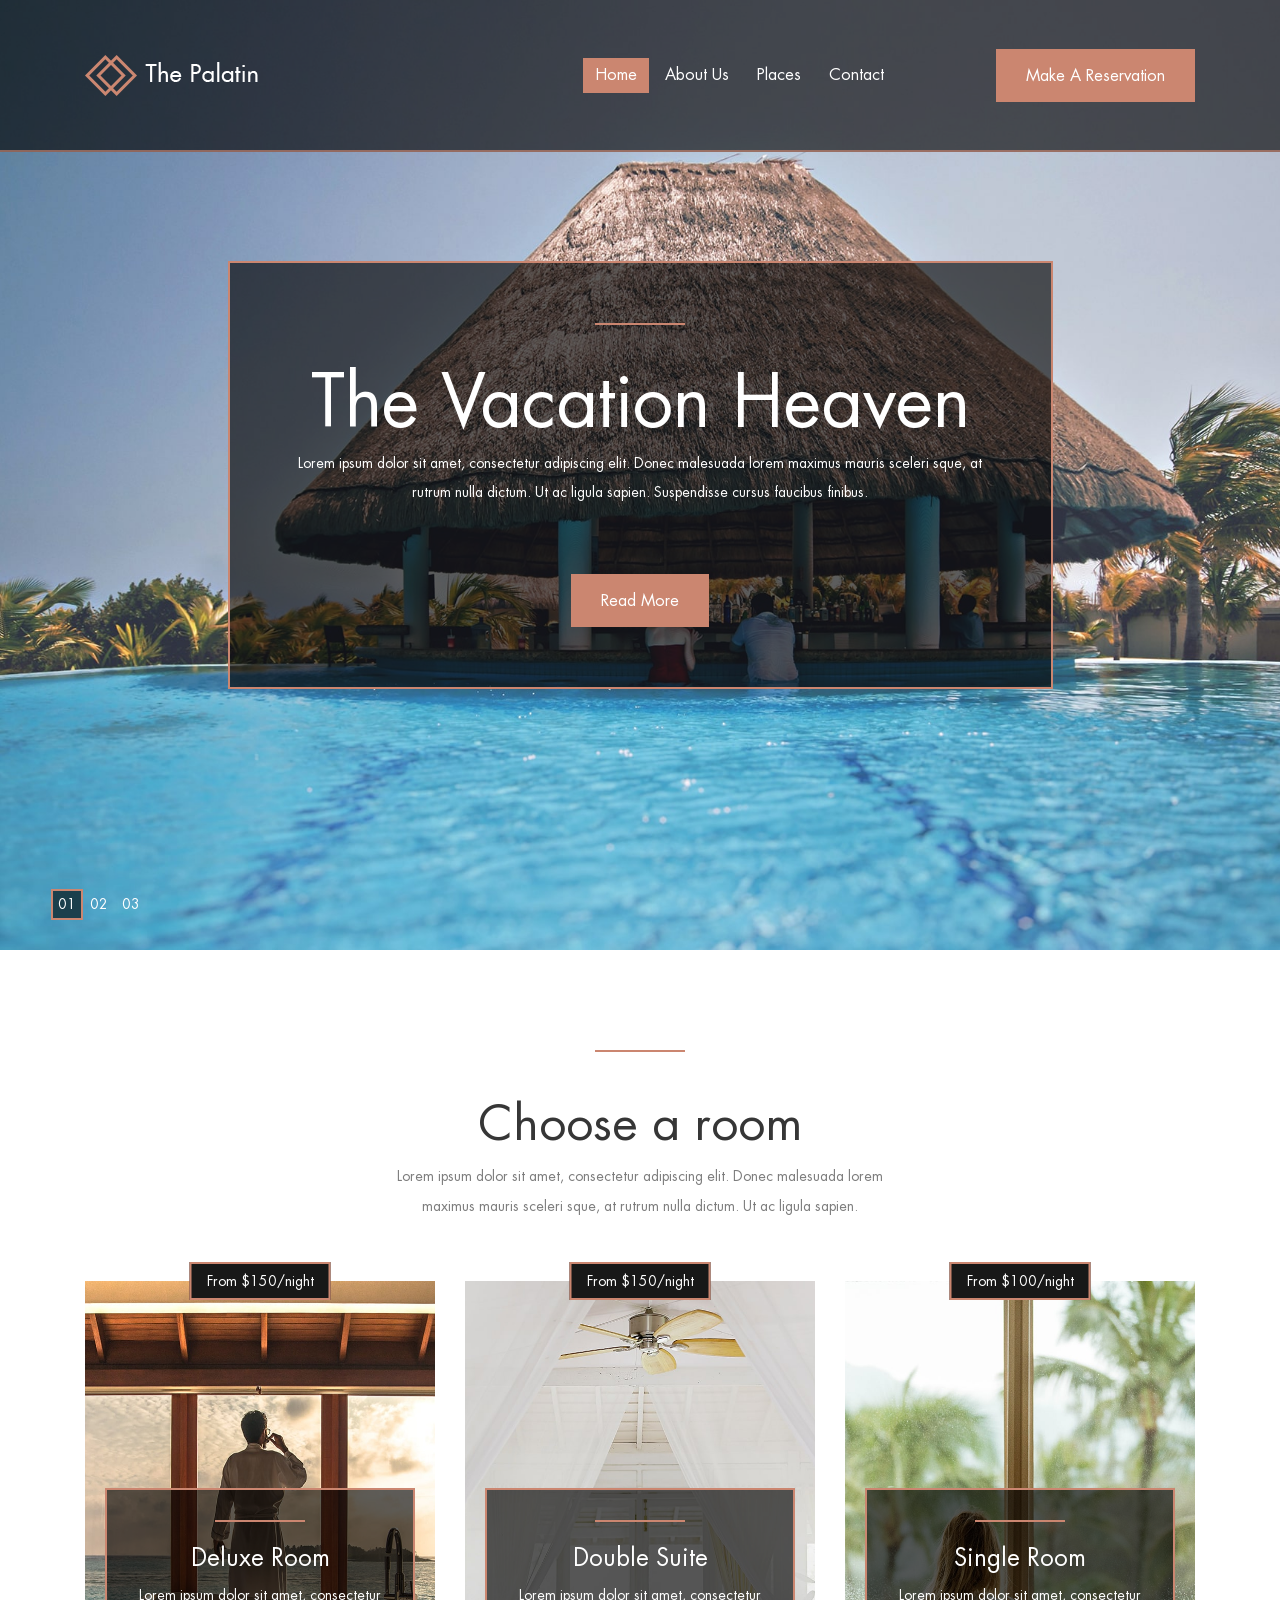
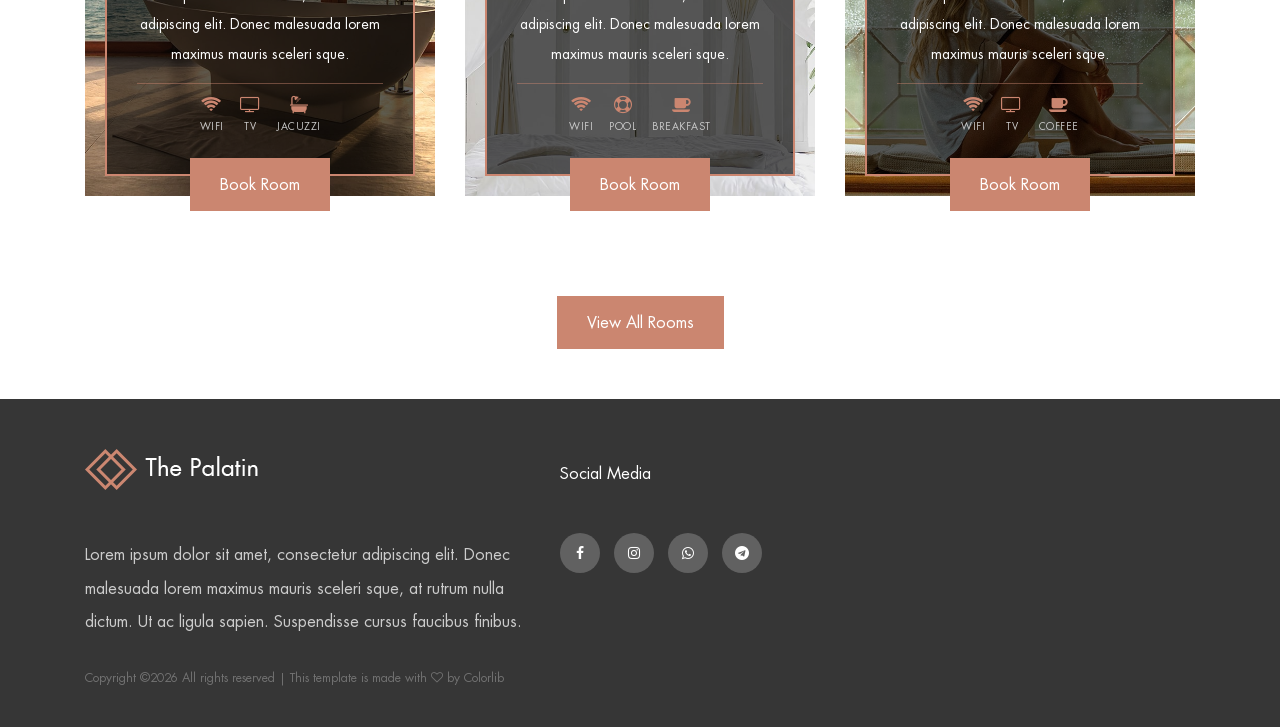
==== index.html @ 8a3b6920 "agrega vista previa de amenidades en las habitaciones" ====
<!DOCTYPE html>
<html lang="en">

<head>
    <meta charset="UTF-8">
    <meta name="description" content="">
    <meta http-equiv="X-UA-Compatible" content="IE=edge">
    <meta name="viewport" content="width=device-width, initial-scale=1, shrink-to-fit=no">
    <!-- The above 4 meta tags *must* come first in the head; any other head content must come *after* these tags -->

    <!-- Title -->
    <title>The Palatin - Hotel &amp; Resort Template</title>

    <!-- Favicon -->
    <link rel="icon" href="img/core-img/favicon.ico">

    <!-- Core Stylesheet -->
    <link rel="stylesheet" href="style.css">

</head>

<body>
    <!-- Preloader -->
    <div class="preloader d-flex align-items-center justify-content-center">
        <div class="cssload-container">
            <div class="cssload-loading"><i></i><i></i><i></i><i></i></div>
        </div>
    </div>

    <!-- ##### Header Area Start ##### -->
    <header class="header-area">
        <!-- Navbar Area -->
        <div class="palatin-main-menu">
            <div class="classy-nav-container breakpoint-off">
                <div class="container">
                    <!-- Menu -->
                    <nav class="classy-navbar justify-content-between" id="palatinNav">

                        <!-- Nav brand -->
                        <a href="index.html" class="nav-brand"><img src="img/core-img/logo.png" alt=""></a>

                        <!-- Navbar Toggler -->
                        <div class="classy-navbar-toggler">
                            <span class="navbarToggler"><span></span><span></span><span></span></span>
                        </div>

                        <!-- Menu -->
                        <div class="classy-menu">

                            <!-- close btn -->
                            <div class="classycloseIcon">
                                <div class="cross-wrap"><span class="top"></span><span class="bottom"></span></div>
                            </div>

                            <!-- Nav Start -->
                            <div class="classynav">
                                <ul>
                                    <li class="active"><a href="index.html">Home</a></li>
                                    <li><a href="about-us.html">About Us</a></li>
                                    <li><a href="rooms.html">Places</a></li>
                                    <li><a href="contact.html">Contact</a></li>
                                </ul>

                                <!-- Button -->
                                <div class="menu-btn">
                                    <a href="#" class="btn palatin-btn">Make a Reservation</a>
                                </div>

                            </div>
                            <!-- Nav End -->
                        </div>
                    </nav>
                </div>
            </div>
        </div>
    </header>
    <!-- ##### Header Area End ##### -->

    <!-- ##### Hero Area Start ##### -->
    <section class="hero-area">
        <div class="hero-slides owl-carousel">

            <!-- Single Hero Slide -->
            <div class="single-hero-slide d-flex align-items-center justify-content-center">
                <!-- Slide Img -->
                <div class="slide-img bg-img" style="background-image: url(img/bg-img/bg-1.jpg);"></div>
                <div class="container">
                    <div class="row justify-content-center">
                        <div class="col-12 col-lg-9">
                            <!-- Slide Content -->
                            <div class="hero-slides-content" data-animation="fadeInUp" data-delay="100ms">
                                <div class="line" data-animation="fadeInUp" data-delay="300ms"></div>
                                <h2 data-animation="fadeInUp" data-delay="500ms">The Vacation Heaven</h2>
                                <p data-animation="fadeInUp" data-delay="700ms">Lorem ipsum dolor sit amet, consectetur adipiscing elit. Donec malesuada lorem maximus mauris sceleri sque, at rutrum nulla dictum. Ut ac ligula sapien. Suspendisse cursus faucibus finibus.</p>
                                <a href="#" class="btn palatin-btn mt-50" data-animation="fadeInUp" data-delay="900ms">Read More</a>
                            </div>
                        </div>
                    </div>
                </div>
            </div>

            <!-- Single Hero Slide -->
            <div class="single-hero-slide d-flex align-items-center justify-content-center">
                <!-- Slide Img -->
                <div class="slide-img bg-img" style="background-image: url(img/bg-img/bg-2.jpg);"></div>
                <div class="container">
                    <div class="row justify-content-center">
                        <div class="col-12 col-lg-9">
                            <!-- Slide Content -->
                            <div class="hero-slides-content" data-animation="fadeInUp" data-delay="100ms">
                                <div class="line" data-animation="fadeInUp" data-delay="300ms"></div>
                                <h2 data-animation="fadeInUp" data-delay="500ms">A place to remember</h2>
                                <p data-animation="fadeInUp" data-delay="700ms">Lorem ipsum dolor sit amet, consectetur adipiscing elit. Donec malesuada lorem maximus mauris sceleri sque, at rutrum nulla dictum. Ut ac ligula sapien. Suspendisse cursus faucibus finibus.</p>
                                <a href="#" class="btn palatin-btn mt-50" data-animation="fadeInUp" data-delay="900ms">Read More</a>
                            </div>
                        </div>
                    </div>
                </div>
            </div>

            <!-- Single Hero Slide -->
            <div class="single-hero-slide d-flex align-items-center justify-content-center">
                <!-- Slide Img -->
                <div class="slide-img bg-img" style="background-image: url(img/bg-img/bg-3.jpg);"></div>
                <div class="container">
                    <div class="row justify-content-center">
                        <div class="col-12 col-lg-9">
                            <!-- Slide Content -->
                            <div class="hero-slides-content" data-animation="fadeInUp" data-delay="100ms">
                                <div class="line" data-animation="fadeInUp" data-delay="300ms"></div>
                                <h2 data-animation="fadeInUp" data-delay="500ms">Enjoy your life</h2>
                                <p data-animation="fadeInUp" data-delay="700ms">Lorem ipsum dolor sit amet, consectetur adipiscing elit. Donec malesuada lorem maximus mauris sceleri sque, at rutrum nulla dictum. Ut ac ligula sapien. Suspendisse cursus faucibus finibus.</p>
                                <a href="#" class="btn palatin-btn mt-50" data-animation="fadeInUp" data-delay="900ms">Read More</a>
                            </div>
                        </div>
                    </div>
                </div>
            </div>

        </div>
    </section>
    <!-- ##### Hero Area End ##### -->

    <!-- ##### Rooms Area Start ##### -->
    <section class="rooms-area section-padding-100-0">
        <div class="container">
            <div class="row justify-content-center">
                <div class="col-12 col-lg-6">
                    <div class="section-heading text-center">
                        <div class="line-"></div>
                        <h2>Choose a room</h2>
                        <p>Lorem ipsum dolor sit amet, consectetur adipiscing elit. Donec malesuada lorem maximus mauris sceleri sque, at rutrum nulla dictum. Ut ac ligula sapien.</p>
                    </div>
                </div>
            </div>

            <div class="row justify-content-center">

                <!-- Single Rooms Area -->
                <div class="col-12 col-md-6 col-lg-4">
                    <div class="single-rooms-area wow fadeInUp" data-wow-delay="100ms">
                        <!-- Thumbnail -->
                        <div class="bg-thumbnail bg-img" style="background-image: url(img/bg-img/1.jpg);"></div>
                        <!-- Price -->
                        <p class="price-from">From $150/night</p>
                        <!-- Rooms Text -->
                        <div class="rooms-text">
                            <div class="line"></div>
                            <h4>Deluxe Room</h4>
                            <p>Lorem ipsum dolor sit amet, consectetur adipiscing elit. Donec malesuada lorem maximus mauris sceleri sque.</p>
                            <!-- Amenities Preview -->
                            <div class="room-amenities">
                                <span><i class="fa fa-wifi"></i>WiFi</span>
                                <span><i class="fa fa-television"></i>TV</span>
                                <span><i class="fa fa-bath"></i>Jacuzzi</span>
                            </div>
                        </div>
                        <!-- Book Room -->
                        <a href="room-details.html" class="book-room-btn btn palatin-btn">Book Room</a>
                    </div>
                </div>

                <!-- Single Rooms Area -->
                <div class="col-12 col-md-6 col-lg-4">
                    <div class="single-rooms-area wow fadeInUp" data-wow-delay="300ms">
                        <!-- Thumbnail -->
                        <div class="bg-thumbnail bg-img" style="background-image: url(img/bg-img/8.jpg);"></div>
                        <!-- Price -->
                        <p class="price-from">From $150/night</p>
                        <!-- Rooms Text -->
                        <div class="rooms-text">
                            <div class="line"></div>
                            <h4>Double Suite</h4>
                            <p>Lorem ipsum dolor sit amet, consectetur adipiscing elit. Donec malesuada lorem maximus mauris sceleri sque.</p>
                            <!-- Amenities Preview -->
                            <div class="room-amenities">
                                <span><i class="fa fa-wifi"></i>WiFi</span>
                                <span><i class="fa fa-life-ring"></i>Pool</span>
                                <span><i class="fa fa-coffee"></i>Breakfast</span>
                            </div>
                        </div>
                        <!-- Book Room -->
                        <a href="room-details.html" class="book-room-btn btn palatin-btn">Book Room</a>
                    </div>
                </div>

                <!-- Single Rooms Area -->
                <div class="col-12 col-md-6 col-lg-4">
                    <div class="single-rooms-area wow fadeInUp" data-wow-delay="500ms">
                        <!-- Thumbnail -->
                        <div class="bg-thumbnail bg-img" style="background-image: url(img/bg-img/9.jpg);"></div>
                        <!-- Price -->
                        <p class="price-from">From $100/night</p>
                        <!-- Rooms Text -->
                        <div class="rooms-text">
                            <div class="line"></div>
                            <h4>Single Room</h4>
                            <p>Lorem ipsum dolor sit amet, consectetur adipiscing elit. Donec malesuada lorem maximus mauris sceleri sque.</p>
                            <!-- Amenities Preview -->
                            <div class="room-amenities">
                                <span><i class="fa fa-wifi"></i>WiFi</span>
                                <span><i class="fa fa-television"></i>TV</span>
                                <span><i class="fa fa-coffee"></i>Coffee</span>
                            </div>
                        </div>
                        <!-- Book Room -->
                        <a href="room-details.html" class="book-room-btn btn palatin-btn">Book Room</a>
                    </div>
                </div>

                <div class="col-12 text-center mb-50 wow fadeInUp" data-wow-delay="700ms">
                    <a href="rooms.html" class="btn palatin-btn">View All Rooms</a>
                </div>

            </div>
        </div>
    </section>
    <!-- ##### Rooms Area End ##### -->

    <!-- ##### Footer Area Start ##### -->
    <footer class="footer-area">
        <div class="container">
            <div class="row">

                <!-- Footer Widget Area -->
                <div class="col-12 col-lg-5">
                    <div class="footer-widget-area mt-50">
                        <a href="#" class="d-block mb-5"><img src="img/core-img/logo.png" alt=""></a>
                        <p>Lorem ipsum dolor sit amet, consectetur adipiscing elit. Donec malesuada lorem maximus mauris sceleri sque, at rutrum nulla dictum. Ut ac ligula sapien. Suspendisse cursus faucibus finibus. </p>
                    </div>
                </div>

                <!-- Footer Widget Area -->
                <div class="col-12 col-md-6 col-lg-4">
                    <div class="footer-widget-area mt-50">
                        <h6 class="widget-title mb-5">Social Media</h6>
                        <div class="footer-social-info">
                            <a href="#"><span class="fa fa-facebook"></span></a>
                            <a href="#"><span class="fa fa-instagram"></span></a>
                            <a href="#"><span class="fa fa-whatsapp"></span></a>
                            <a href="#"><span class="fa fa-telegram"></span></a>
                        </div>
                    </div>
                </div>

                <!-- Copywrite Text -->
                <div class="col-12">
                    <div class="copywrite-text mt-30">
                        <p><a href="#"><!-- Link back to Colorlib can't be removed. Template is licensed under CC BY 3.0. -->
Copyright &copy;<script>document.write(new Date().getFullYear());</script> All rights reserved | This template is made with <i class="fa fa-heart-o" aria-hidden="true"></i> by <a href="https://colorlib.com" target="_blank">Colorlib</a>
<!-- Link back to Colorlib can't be removed. Template is licensed under CC BY 3.0. --></p>
                    </div>
                </div>
            </div>
        </div>
    </footer>
    <!-- ##### Footer Area End ##### -->

    <!-- ##### All Javascript Script ##### -->
    <!-- jQuery-2.2.4 js -->
    <script src="js/jquery/jquery-2.2.4.min.js"></script>
    <!-- Popper js -->
    <script src="js/bootstrap/popper.min.js"></script>
    <!-- Bootstrap js -->
    <script src="js/bootstrap/bootstrap.min.js"></script>
    <!-- All Plugins js -->
    <script src="js/plugins/plugins.js"></script>
    <!-- Active js -->
    <script src="js/active.js"></script>
</body>

</html>
---- style.css ----
/* [Master Stylesheet - v1.0] */
/* =========== Index of CSS ===========
:: 1.0 Import Fonts
:: 2.0 Import All CSS
:: 3.0 Base CSS
    :: 3.1.0 Spacing
    :: 3.2.0 Height
    :: 3.3.0 Section Padding
    :: 3.4.0 Section Heading
    :: 3.5.0 Preloader CSS
    :: 3.6.0 Miscellaneous
    :: 3.7.0 ScrollUp
    :: 3.8.0 Palatin Button
:: 4.0 Header Area CSS
:: 5.0 Hero Area CSS
:: 6.0 Book Now Area CSS
:: 7.0 About Us Area CSS
:: 8.0 Pool Area CSS
:: 9.0 Rooms Area CSS
:: 10.0 Services Area CSS
:: 11.0 Our Hotel Area CSS
:: 12.0 Testimonial Area CSS
:: 13.0 Footer Area CSS
:: 14.0 Breadcumb Area CSS
:: 15.0 Blog Area CSS
:: 16.0 Contact Area CSS
:: 17.0 Skills Area CSS
:: 18.0 Elements Area CSS
    :: 18.1.0 Single Cool Facts CSS
    :: 18.2.0 Accordians Area CSS
    :: 18.3.0 Tabs Area CSS
*/
/* :: 1.0 Import Fonts */
@import "css/bootstrap.min.css";
@import "css/classy-nav.css";
@import "css/owl.carousel.min.css";
@import "css/animate.css";
@import "css/magnific-popup.css";
@import "css/font-awesome.min.css";
@import "css/nice-select.css";
@import "css/travel-icon.css";
@font-face {
  font-family: "FuturaLT-Book";
  src: url("fonts/FuturaLT-Book.eot?#iefix") format("embedded-opentype"), url("fonts/FuturaLT-Book.woff") format("woff"), url("fonts/FuturaLT-Book.ttf") format("truetype"), url("fonts/FuturaLT-Book.svg#FuturaLT-Book") format("svg");
  font-weight: normal;
  font-style: normal;
}
/* :: 2.0 Import All CSS */
/* :: 3.0 Base CSS */
* {
  margin: 0;
  padding: 0;
}

body {
  font-family: "FuturaLT-Book";
  font-size: 14px;
}

h1,
h2,
h3,
h4,
h5,
h6 {
  color: #363636;
  line-height: 1.3;
  font-weight: 400;
}

p {
  color: #7d7d7d;
  font-size: 14px;
  line-height: 2.1;
  font-weight: 400;
}

a,
a:hover,
a:focus {
  -webkit-transition-duration: 500ms;
  transition-duration: 500ms;
  text-decoration: none;
  outline: 0 solid transparent;
  color: #141414;
  font-weight: 400;
  font-size: 14px;
}

ul,
ol {
  margin: 0;
}
ul li,
ol li {
  list-style: none;
}

img {
  height: auto;
  max-width: 100%;
}

/* :: 3.1.0 Spacing */
.mt-15 {
  margin-top: 15px !important;
}

.mt-30 {
  margin-top: 30px !important;
}

.mt-50 {
  margin-top: 50px !important;
}

.mt-70 {
  margin-top: 70px !important;
}

.mt-100 {
  margin-top: 100px !important;
}

.mb-15 {
  margin-bottom: 15px !important;
}

.mb-30 {
  margin-bottom: 30px !important;
}

.mb-50 {
  margin-bottom: 50px !important;
}

.mb-70 {
  margin-bottom: 70px !important;
}

.mb-100 {
  margin-bottom: 100px !important;
}

.ml-15 {
  margin-left: 15px !important;
}

.ml-30 {
  margin-left: 30px !important;
}

.ml-50 {
  margin-left: 50px !important;
}

.mr-15 {
  margin-right: 15px !important;
}

.mr-30 {
  margin-right: 30px !important;
}

.mr-50 {
  margin-right: 50px !important;
}

/* :: 3.2.0 Height */
.height-400 {
  height: 400px !important;
}

.height-500 {
  height: 500px !important;
}

.height-600 {
  height: 600px !important;
}

.height-700 {
  height: 700px !important;
}

.height-800 {
  height: 800px !important;
}

/* :: 3.3.0 Section Padding */
.section-padding-100 {
  padding-top: 100px;
  padding-bottom: 100px;
}

.section-padding-100-0 {
  padding-top: 100px;
  padding-bottom: 0;
}

.section-padding-0-100 {
  padding-top: 0;
  padding-bottom: 100px;
}

.section-padding-100-70 {
  padding-top: 100px;
  padding-bottom: 70px;
}

/* :: 3.4.0 Section Heading */
.section-heading {
  position: relative;
  z-index: 1;
  margin-bottom: 60px;
}
.section-heading .line- {
  width: 90px;
  height: 2px;
  background-color: #cb8670;
  display: block;
  margin-bottom: 40px;
}
.section-heading h2 {
  font-size: 48px;
  color: #363636;
}
@media only screen and (min-width:992px) and (max-width:1199px) {
  .section-heading h2 {
    font-size: 40px;
  }
}
@media only screen and (min-width:768px) and (max-width:991px) {
  .section-heading h2 {
    font-size: 36px;
  }
}
@media only screen and (max-width:767px) {
  .section-heading h2 {
    font-size: 24px;
  }
}
.section-heading p {
  margin-bottom: 0;
}
.section-heading.text-center .line- {
  margin: 0 auto 40px;
}
.section-heading.white h2,
.section-heading.white p {
  color: #ffffff;
}

/* :: 3.5.0 Preloader CSS */
.preloader {
  background-color: #ffffff;
  width: 100%;
  height: 100%;
  position: fixed;
  top: 0;
  left: 0;
  right: 0;
  z-index: 9999;
}
.preloader .cssload-container {
  display: block;
  width: 97px;
}
.preloader .cssload-loading i {
  width: 19px;
  height: 19px;
  display: inline-block;
  border-radius: 50%;
  background: #cb8670;
}
.preloader .cssload-loading i:first-child {
  opacity: 0;
  animation: cssload-loading-ani2 0.58s linear infinite;
  -o-animation: cssload-loading-ani2 0.58s linear infinite;
  -ms-animation: cssload-loading-ani2 0.58s linear infinite;
  -webkit-animation: cssload-loading-ani2 0.58s linear infinite;
  -moz-animation: cssload-loading-ani2 0.58s linear infinite;
  transform: translate(-19px);
  -o-transform: translate(-19px);
  -ms-transform: translate(-19px);
  -webkit-transform: translate(-19px);
  -moz-transform: translate(-19px);
}
.preloader .cssload-loading i:nth-child(2),
.preloader .cssload-loading i:nth-child(3) {
  animation: cssload-loading-ani3 0.58s linear infinite;
  -o-animation: cssload-loading-ani3 0.58s linear infinite;
  -ms-animation: cssload-loading-ani3 0.58s linear infinite;
  -webkit-animation: cssload-loading-ani3 0.58s linear infinite;
  -moz-animation: cssload-loading-ani3 0.58s linear infinite;
}
.preloader .cssload-loading i:last-child {
  animation: cssload-loading-ani1 0.58s linear infinite;
  -o-animation: cssload-loading-ani1 0.58s linear infinite;
  -ms-animation: cssload-loading-ani1 0.58s linear infinite;
  -webkit-animation: cssload-loading-ani1 0.58s linear infinite;
  -moz-animation: cssload-loading-ani1 0.58s linear infinite;
}
@keyframes cssload-loading-ani1 {
  100% {
    transform: translate(39px);
    opacity: 0;
  }
}
@-o-keyframes cssload-loading-ani1 {
  100% {
    -o-transform: translate(39px);
    opacity: 0;
  }
}
@-ms-keyframes cssload-loading-ani1 {
  100% {
    -ms-transform: translate(39px);
    opacity: 0;
  }
}
@-webkit-keyframes cssload-loading-ani1 {
  100% {
    -webkit-transform: translate(39px);
    opacity: 0;
  }
}
@-moz-keyframes cssload-loading-ani1 {
  100% {
    -moz-transform: translate(39px);
    opacity: 0;
  }
}
@keyframes cssload-loading-ani2 {
  100% {
    transform: translate(19px);
    opacity: 1;
  }
}
@-o-keyframes cssload-loading-ani2 {
  100% {
    -o-transform: translate(19px);
    opacity: 1;
  }
}
@-ms-keyframes cssload-loading-ani2 {
  100% {
    -ms-transform: translate(19px);
    opacity: 1;
  }
}
@-webkit-keyframes cssload-loading-ani2 {
  100% {
    -webkit-transform: translate(19px);
    opacity: 1;
  }
}
@-moz-keyframes cssload-loading-ani2 {
  100% {
    -moz-transform: translate(19px);
    opacity: 1;
  }
}
@keyframes cssload-loading-ani3 {
  100% {
    transform: translate(19px);
  }
}
@-o-keyframes cssload-loading-ani3 {
  100% {
    -o-transform: translate(19px);
  }
}
@-ms-keyframes cssload-loading-ani3 {
  100% {
    -ms-transform: translate(19px);
  }
}
@-webkit-keyframes cssload-loading-ani3 {
  100% {
    -webkit-transform: translate(19px);
  }
}
@-moz-keyframes cssload-loading-ani3 {
  100% {
    -moz-transform: translate(19px);
  }
}

/* :: 3.6.0 Miscellaneous */
.bg-img {
  background-position: center center;
  background-size: cover;
  background-repeat: no-repeat;
}

.bg-white {
  background-color: #ffffff !important;
}

.bg-dark {
  background-color: #000000 !important;
}

.bg-transparent {
  background-color: transparent !important;
}

.font-bold {
  font-weight: 700;
}

.font-light {
  font-weight: 300;
}

.bg-overlay {
  position: relative;
  z-index: 2;
  background-position: center center;
  background-size: cover;
}
.bg-overlay::after {
  background-color: rgba(0, 0, 0, 0.63);
  position: absolute;
  z-index: -1;
  top: 0;
  left: 0;
  width: 100%;
  height: 100%;
  content: "";
}

.bg-fixed {
  background-attachment: fixed !important;
}

/* :: 3.7.0 ScrollUp */
#scrollUp {
  background-color: #cb8670;
  border-radius: 0;
  bottom: 50px;
  box-shadow: 0 2px 6px 0 rgba(0, 0, 0, 0.3);
  color: #ffffff;
  font-size: 24px;
  height: 40px;
  line-height: 40px;
  right: 50px;
  text-align: center;
  width: 40px;
  -webkit-transition-duration: 500ms;
  transition-duration: 500ms;
}
#scrollUp:hover, #scrollUp:focus {
  background-color: #363636;
}

/* :: 3.8.0 Palatin Button */
.palatin-btn {
  background-color: #cb8670;
  -webkit-transition-duration: 500ms;
  transition-duration: 500ms;
  position: relative;
  z-index: 1;
  display: inline-block;
  min-width: 123px;
  height: 53px;
  color: #ffffff;
  border: none;
  border-radius: 0;
  padding: 0 30px;
  font-size: 16px;
  line-height: 53px;
  text-transform: capitalize;
}
.palatin-btn:hover, .palatin-btn:focus {
  font-size: 16px;
  background-color: #363636;
  color: #ffffff;
}
.palatin-btn.btn-2 {
  background-color: #363636;
  color: #ffffff;
}
.palatin-btn.btn-2:hover, .palatin-btn.btn-2:focus {
  font-size: 16px;
  background-color: #cb8670;
  color: #ffffff;
}
.palatin-btn.btn-3 {
  background-color: #ffffff;
  color: #cb8670;
  border: 2px solid #cb8670;
  height: 49px;
  line-height: 48px;
}
.palatin-btn.btn-3:hover, .palatin-btn.btn-3:focus {
  font-size: 16px;
  background-color: #cb8670;
  color: #ffffff;
}

/* :: 4.0 Header Area CSS */
.header-area {
  position: absolute;
  z-index: 100;
  width: 100%;
  top: 0;
  left: 0;
  z-index: 1000;
}
.header-area .palatin-main-menu {
  position: relative;
  width: 100%;
  background-color: rgba(0, 0, 0, 0.63);
  border-bottom: 2px solid rgba(203, 134, 112, 0.63);
}
.header-area .palatin-main-menu .classy-nav-container {
  background-color: transparent;
}
.header-area .palatin-main-menu .classy-navbar {
  -webkit-transition-duration: 300ms;
  transition-duration: 300ms;
  background-color: transparent;
  height: 150px;
  padding: 0;
}
@media only screen and (max-width:767px) {
  .header-area .palatin-main-menu .classy-navbar {
    height: 70px;
  }
}
@media only screen and (min-width:992px) and (max-width:1199px) {
  .header-area .palatin-main-menu .classy-navbar .nav-brand {
    max-width: 140px;
  }
}
@media only screen and (max-width:767px) {
  .header-area .palatin-main-menu .classy-navbar .nav-brand {
    max-width: 140px;
  }
}
.header-area .palatin-main-menu .classy-navbar .classynav ul li a {
  text-transform: capitalize;
  color: #ffffff;
  font-size: 16px;
  background-color: transparent;
}
.header-area .palatin-main-menu .classy-navbar .classynav ul li a:hover, .header-area .palatin-main-menu .classy-navbar .classynav ul li a:focus {
  color: #ffffff;
  background-color: #cb8670;
}
@media only screen and (min-width:992px) and (max-width:1199px) {
  .header-area .palatin-main-menu .classy-navbar .classynav ul li a {
    font-size: 14px;
  }
}
@media only screen and (min-width:768px) and (max-width:991px) {
  .header-area .palatin-main-menu .classy-navbar .classynav ul li a {
    background-color: #cb8670;
  }
}
@media only screen and (max-width:767px) {
  .header-area .palatin-main-menu .classy-navbar .classynav ul li a {
    background-color: #cb8670;
  }
}
.header-area .palatin-main-menu .classy-navbar .classynav ul li.active a {
  color: #ffffff;
  background-color: #cb8670;
}
.header-area .palatin-main-menu .classy-navbar .classynav ul li.megamenu-item > a::after,
.header-area .palatin-main-menu .classy-navbar .classynav ul li.has-down > a::after {
  color: #ffffff;
}
.header-area .palatin-main-menu .classy-navbar .classynav ul li ul li a {
  color: #363636;
}
@media only screen and (min-width:992px) and (max-width:1199px) {
  .header-area .palatin-main-menu .classy-navbar .classynav ul li ul li a {
    padding: 0 20px;
  }
}
@media only screen and (min-width:768px) and (max-width:991px) {
  .header-area .palatin-main-menu .classy-navbar .classynav ul li ul li a {
    color: #ffffff;
  }
}
@media only screen and (max-width:767px) {
  .header-area .palatin-main-menu .classy-navbar .classynav ul li ul li a {
    color: #ffffff;
  }
}
.header-area .palatin-main-menu .classy-navbar .menu-btn {
  margin-left: 100px;
}
@media only screen and (min-width:992px) and (max-width:1199px) {
  .header-area .palatin-main-menu .classy-navbar .menu-btn {
    margin-left: 30px;
  }
}
@media only screen and (min-width:768px) and (max-width:991px) {
  .header-area .palatin-main-menu .classy-navbar .menu-btn {
    margin-left: 30px;
    border: 2px solid #ffffff;
    margin-top: 30px;
    display: inline-block;
  }
}
@media only screen and (max-width:767px) {
  .header-area .palatin-main-menu .classy-navbar .menu-btn {
    margin-left: 30px;
    border: 2px solid #ffffff;
    margin-top: 30px;
    display: inline-block;
  }
}
.header-area .palatin-main-menu .classy-navbar .menu-btn a {
  color: #ffffff;
  font-size: 16px;
}
.header-area .is-sticky .palatin-main-menu {
  position: fixed;
  width: 100%;
  top: 0;
  left: 0;
  z-index: 9999;
  background-color: #000;
  box-shadow: 0 5px 50px 15px rgba(0, 0, 0, 0.2);
}
.header-area .is-sticky .palatin-main-menu .classy-navbar {
  height: 90px;
}
@media only screen and (max-width:767px) {
  .header-area .is-sticky .palatin-main-menu .classy-navbar {
    height: 70px;
  }
}

@media only screen and (min-width:768px) and (max-width:991px) {
  .breakpoint-on .classy-navbar .classy-menu {
    background-color: #cb8670;
  }
}
@media only screen and (max-width:767px) {
  .breakpoint-on .classy-navbar .classy-menu {
    background-color: #cb8670;
  }
}

@media only screen and (min-width:768px) and (max-width:991px) {
  .classynav ul li .megamenu .single-mega.cn-col-4 {
    padding: 0;
  }
}
@media only screen and (max-width:767px) {
  .classynav ul li .megamenu .single-mega.cn-col-4 {
    padding: 0;
  }
}

.classycloseIcon .cross-wrap span {
  background: #ffffff;
}

/* :: 5.0 Hero Area CSS */
.hero-slides {
  position: relative;
  z-index: 1;
}
.hero-slides .owl-dots {
  display: -webkit-box;
  display: -ms-flexbox;
  display: flex;
  position: absolute;
  bottom: 30px;
  left: 4%;
}
@media only screen and (min-width:992px) and (max-width:1199px) {
  .hero-slides .owl-dots {
    left: 1%;
  }
}
@media only screen and (min-width:768px) and (max-width:991px) {
  .hero-slides .owl-dots {
    left: 5px;
    -webkit-box-orient: horizontal;
    -webkit-box-direction: reverse;
    -ms-flex-direction: column;
    flex-direction: column;
  }
}
@media only screen and (max-width:767px) {
  .hero-slides .owl-dots {
    bottom: 100px;
  }
}
.hero-slides .owl-dots .owl-dot {
  -webkit-transition-duration: 300ms;
  transition-duration: 300ms;
  border: 2px solid transparent;
  background-color: transparent;
  display: block;
  padding: 3px 5px;
  color: #ffffff;
  font-size: 14px;
}
.hero-slides .owl-dots .owl-dot.active, .hero-slides .owl-dots .owl-dot:hover, .hero-slides .owl-dots .owl-dot:focus {
  color: #ffffff;
  background-color: #1b3f4c;
  border: 2px solid #cb8670;
  box-shadow: none;
}

.single-hero-slide {
  width: 100%;
  height: 950px;
  position: relative;
  z-index: 1;
  overflow: hidden;
}
@media only screen and (min-width:992px) and (max-width:1199px) {
  .single-hero-slide {
    height: 800px;
  }
}
@media only screen and (min-width:768px) and (max-width:991px) {
  .single-hero-slide {
    height: 750px;
  }
}
@media only screen and (max-width:767px) {
  .single-hero-slide {
    height: 750px;
  }
}
.single-hero-slide .slide-img {
  position: absolute;
  width: 100%;
  height: 100%;
  z-index: -10;
  left: 0;
  right: 0;
  top: 0;
  bottom: 0;
}
.single-hero-slide .hero-slides-content {
  display: inline-block;
  padding: 60px 50px;
  background-color: rgba(0, 0, 0, 0.63);
  border: 2px solid #cb8670;
  text-align: center;
}
@media only screen and (min-width:992px) and (max-width:1199px) {
  .single-hero-slide .hero-slides-content {
    padding: 40px 20px;
  }
}
@media only screen and (min-width:768px) and (max-width:991px) {
  .single-hero-slide .hero-slides-content {
    padding: 30px 20px;
  }
}
@media only screen and (max-width:767px) {
  .single-hero-slide .hero-slides-content {
    padding: 20px;
  }
}
.single-hero-slide .hero-slides-content .line {
  width: 90px;
  height: 2px;
  background-color: #cb8670;
  margin: 0 auto 30px;
}
.single-hero-slide .hero-slides-content h2 {
  position: relative;
  z-index: 1;
  font-size: 72px;
  color: #ffffff;
  margin-bottom: 0;
  display: inline-block;
}
@media only screen and (min-width:992px) and (max-width:1199px) {
  .single-hero-slide .hero-slides-content h2 {
    font-size: 48px;
  }
}
@media only screen and (min-width:768px) and (max-width:991px) {
  .single-hero-slide .hero-slides-content h2 {
    font-size: 36px;
  }
}
@media only screen and (max-width:767px) {
  .single-hero-slide .hero-slides-content h2 {
    font-size: 30px;
  }
}
.single-hero-slide .hero-slides-content p {
  font-size: 14px;
  color: #ffffff;
}

.hero-slides .owl-item.active .single-hero-slide .slide-img {
  -webkit-animation: slide 20s linear infinite;
  animation: slide 20s linear infinite;
}

@-webkit-keyframes slide {
  0% {
    -webkit-transform: scale(1);
    transform: scale(1);
  }
  50% {
    -webkit-transform: scale(1.2);
    transform: scale(1.2);
  }
  100% {
    -webkit-transform: scale(1);
    transform: scale(1);
  }
}
@keyframes slide {
  0% {
    -webkit-transform: scale(1);
    transform: scale(1);
  }
  50% {
    -webkit-transform: scale(1.2);
    transform: scale(1.2);
  }
  100% {
    -webkit-transform: scale(1);
    transform: scale(1);
  }
}
/* :: 6.0 Book Now Area CSS */
.book-now-area {
  position: relative;
  z-index: 100;
  margin-bottom: 15px;
}

.book-now-form {
  position: relative;
  z-index: 1;
  top: -87px;
}
.book-now-form form {
  display: -webkit-box;
  display: -ms-flexbox;
  display: flex;
  -webkit-box-align: center;
  -ms-flex-align: center;
  -ms-grid-row-align: center;
  align-items: center;
  -ms-flex-wrap: wrap;
  flex-wrap: wrap;
  width: 100%;
}
.book-now-form form .form-group,
.book-now-form form button {
  display: -webkit-box;
  display: -ms-flexbox;
  display: flex;
  -webkit-box-align: center;
  -ms-flex-align: center;
  -ms-grid-row-align: center;
  align-items: center;
  -webkit-box-pack: center;
  -ms-flex-pack: center;
  justify-content: center;
  -webkit-box-orient: horizontal;
  -webkit-box-direction: reverse;
  -ms-flex-direction: column;
  flex-direction: column;
  -webkit-box-flex: 0;
  -ms-flex: 0 0 20%;
  flex: 0 0 20%;
  max-width: 20%;
  width: 20%;
  height: 174px;
  background-color: #363636;
  border-left: 2px solid #cb8670;
  border-top: 2px solid #cb8670;
  border-bottom: 2px solid #cb8670;
  margin-bottom: 0;
  padding: 0 30px;
}
@media only screen and (min-width:768px) and (max-width:991px) {
  .book-now-form form .form-group,
.book-now-form form button {
    padding: 0 20px;
  }
}
@media only screen and (max-width:767px) {
  .book-now-form form .form-group,
.book-now-form form button {
    -webkit-box-flex: 0;
    -ms-flex: 0 0 100%;
    flex: 0 0 100%;
    max-width: 100%;
    width: 100%;
    height: 100px;
    border-bottom: 0 solid transparent;
    border-right: 2px solid #cb8670;
  }
}
.book-now-form form .form-group label {
  color: #cb8670;
  display: block;
  font-size: 14px;
  width: 100%;
}
.book-now-form form button {
  border-right: 2px solid #cb8670;
  font-size: 16px;
  background-color: #cb8670;
  text-transform: uppercase;
  color: #ffffff;
  cursor: pointer;
  -webkit-transition-duration: 300ms;
  transition-duration: 300ms;
  padding: 0;
}
.book-now-form form button:hover, .book-now-form form button:focus {
  outline: none;
  background-color: #363636;
}
.book-now-form form .form-control:focus {
  box-shadow: none;
}
.book-now-form .nice-select {
  background-color: transparent;
  border-radius: 0;
  border: none;
  font-size: 14px;
  height: auto;
  line-height: 1;
  padding-left: 0;
  padding-right: 30px;
  padding-top: 0;
  padding-bottom: 0;
  width: 100%;
  color: #ffffff;
}
.book-now-form .nice-select::after {
  border-bottom: 1px solid #ffffff;
  border-right: 1px solid #ffffff;
  height: 10px;
  margin-top: -4px;
  width: 10px;
}
.book-now-form .nice-select .list {
  background-color: #ffffff;
  border-radius: 0;
  margin-top: 2px;
  box-shadow: 0 2px 15px 0 rgba(0, 0, 0, 0.15);
  width: 100%;
}
.book-now-form .nice-select .current {
  font-size: 24px;
  line-height: 1;
}
@media only screen and (min-width:992px) and (max-width:1199px) {
  .book-now-form .nice-select .current {
    font-size: 18px;
  }
}
@media only screen and (min-width:768px) and (max-width:991px) {
  .book-now-form .nice-select .current {
    font-size: 14px;
  }
}
@media only screen and (max-width:767px) {
  .book-now-form .nice-select .current {
    font-size: 18px;
  }
}
.book-now-form .nice-select .option {
  font-size: 20px;
  color: #363636;
  width: 100%;
}
@media only screen and (min-width:992px) and (max-width:1199px) {
  .book-now-form .nice-select .option {
    font-size: 16px;
  }
}
@media only screen and (min-width:768px) and (max-width:991px) {
  .book-now-form .nice-select .option {
    font-size: 13px;
  }
}
@media only screen and (max-width:767px) {
  .book-now-form .nice-select .option {
    font-size: 16px;
  }
}

/* :: 7.0 About Us Area CSS */
.about-thumbnail {
  position: relative;
  z-index: 1;
}
.about-thumbnail.homepage .first-img {
  position: relative;
  width: 50%;
  margin-left: auto;
  box-shadow: 0 8px 30px 0 rgba(0, 0, 0, 0.15);
}
.about-thumbnail.homepage .second-img {
  position: relative;
  z-index: 1;
  width: 55%;
  margin-top: -50%;
  box-shadow: 0 8px 30px 0 rgba(0, 0, 0, 0.15);
}
.about-thumbnail.homepage .third-img {
  position: relative;
  z-index: 1;
  margin: 0 auto;
  width: 45%;
  margin-top: -30%;
  box-shadow: 0 8px 30px 0 rgba(0, 0, 0, 0.15);
}

.about-key-text {
  position: relative;
  z-index: 1;
  margin-top: 35px;
}
.about-key-text h6 {
  display: -webkit-box;
  display: -ms-flexbox;
  display: flex;
  -webkit-box-align: center;
  -ms-flex-align: center;
  -ms-grid-row-align: center;
  align-items: center;
  -webkit-box-pack: center;
  -ms-flex-pack: center;
  justify-content: center;
  margin-bottom: 20px;
  font-size: 16px;
}
.about-key-text h6 span {
  -webkit-box-flex: 0;
  -ms-flex: 0 0 30px;
  flex: 0 0 30px;
  max-width: 30px;
  width: 30px;
  margin-right: 15px;
  height: 30px;
  text-align: center;
  font-size: 12px;
  background-color: #cb8670;
  border-radius: 50%;
  line-height: 30px;
  color: #ffffff;
}

/* :: 8.0 Pool Area CSS */
.pool-content {
  position: relative;
  z-index: 1;
  width: 100%;
  padding: 70px 50px;
  border: 2px solid #cb8670;
  background-color: rgba(0, 0, 0, 0.63);
}
@media only screen and (max-width:767px) {
  .pool-content {
    padding: 50px 20px;
  }
}
.pool-content .pool-feature {
  position: relative;
  z-index: 1;
  text-align: center;
}
@media only screen and (max-width:767px) {
  .pool-content .pool-feature {
    margin-top: 30px;
  }
}
.pool-content .pool-feature i {
  font-size: 70px;
  color: #cb8670;
  margin-bottom: 15px;
  display: block;
}
.pool-content .pool-feature p {
  color: #ffffff;
  font-size: 14px;
  margin-bottom: 0;
}

/* :: 9.0 Rooms Area CSS */
.single-rooms-area {
  position: relative;
  z-index: 10;
  width: 100%;
  height: 515px;
  margin-bottom: 100px;
  -webkit-transition-duration: 500ms;
  transition-duration: 500ms;
}
.single-rooms-area .bg-thumbnail {
  position: absolute;
  width: 100%;
  height: 100%;
  top: 0;
  left: 0;
  right: 0;
  bottom: 0;
  z-index: 10;
}
.single-rooms-area .price-from {
  position: absolute;
  z-index: 20;
  top: -19px;
  left: 50%;
  -webkit-transform: translateX(-50%);
  transform: translateX(-50%);
  padding: 10px 15px;
  background-color: #181818;
  border: 2px solid #cb8670;
  display: inline-block;
  margin-bottom: 0;
  line-height: 1;
  color: #ffffff;
  font-size: 14px;
}
.single-rooms-area .rooms-text {
  position: absolute;
  z-index: 30;
  background-color: rgba(0, 0, 0, 0.63);
  padding: 30px 30px 40px;
  left: 20px;
  right: 20px;
  bottom: 20px;
  width: calc(100% - 40px);
  border: 2px solid #cb8670;
  text-align: center;
  -webkit-transition-duration: 500ms;
  transition-duration: 500ms;
}
.single-rooms-area .rooms-text .line {
  width: 90px;
  height: 2px;
  background-color: #cb8670;
  display: block;
  margin: 0 auto 20px;
}
.single-rooms-area .rooms-text h4 {
  color: #ffffff;
}
@media only screen and (max-width:767px) {
  .single-rooms-area .rooms-text h4 {
    font-size: 20px;
  }
}
.single-rooms-area .rooms-text p {
  color: #ffffff;
  margin-bottom: 0;
}
.single-rooms-area .book-room-btn {
  position: absolute;
  bottom: -15px;
  left: 50%;
  -webkit-transform: translateX(-50%);
  transform: translateX(-50%);
  z-index: 50;
}
.single-rooms-area:hover .rooms-text, .single-rooms-area:focus .rooms-text {
  background-color: #000;
}
.single-rooms-area .rooms-text .room-amenities {
  display: -webkit-box;
  display: -ms-flexbox;
  display: flex;
  -webkit-box-pack: center;
      -ms-flex-pack: center;
          justify-content: center;
  gap: 16px;
  margin-top: 14px;
  padding-top: 12px;
  border-top: 1px solid rgba(203, 134, 112, 0.45);
  -ms-flex-wrap: wrap;
      flex-wrap: wrap;
}
.single-rooms-area .rooms-text .room-amenities span {
  display: -webkit-box;
  display: -ms-flexbox;
  display: flex;
  -webkit-box-orient: vertical;
  -webkit-box-direction: normal;
      -ms-flex-direction: column;
          flex-direction: column;
  -webkit-box-align: center;
      -ms-flex-align: center;
          align-items: center;
  gap: 5px;
  color: #ccc;
  font-size: 10px;
  letter-spacing: 0.5px;
  text-transform: uppercase;
}
.single-rooms-area .rooms-text .room-amenities span i {
  font-size: 18px;
  color: #cb8670;
}

.pagination-area {
  position: relative;
  z-index: 1;
  text-align: center;
}
.pagination-area .pagination {
  -webkit-box-pack: center;
  -ms-flex-pack: center;
  justify-content: center;
}
.pagination-area .pagination .page-item .page-link {
  border: 2px solid transparent;
  background-color: transparent;
  display: block;
  padding: 5px;
  margin-right: 10px;
  color: #181818;
  font-size: 14px;
}
.pagination-area .pagination .page-item .page-link:hover, .pagination-area .pagination .page-item .page-link:focus {
  color: #ffffff;
  background-color: #616161;
  border: 2px solid #cb8670;
  box-shadow: none;
}
.pagination-area .pagination .page-item:first-child .page-link {
  margin-left: 0;
  border-top-left-radius: 0;
  border-bottom-left-radius: 0;
}
.pagination-area .pagination .page-item:last-child .page-link {
  border-top-right-radius: 0;
  border-bottom-right-radius: 0;
}
.pagination-area .pagination .page-item.active .page-link {
  color: #ffffff;
  background-color: #616161;
  border: 2px solid #cb8670;
}

/* :: 10.0 Services Area CSS */
.services-intro {
  position: relative;
  z-index: 1;
}
.services-intro .single-cool-fact {
  width: 100%;
}

.core-features-area {
  position: relative;
  z-index: 10;
}
.core-features-area .single-core-feature {
  position: relative;
  z-index: 1;
  width: 100%;
  height: 514px;
}
.core-features-area .single-core-feature .bg-thumbnail {
  position: absolute;
  width: 100%;
  height: 100%;
  top: 0;
  left: 0;
  z-index: 5;
}
.core-features-area .single-core-feature .feature-content {
  width: 70%;
  text-align: center;
  position: absolute;
  top: 50%;
  left: 50%;
  z-index: 50;
  background-color: rgba(255, 255, 255, 0.85);
  border: 2px solid #cb8670;
  padding: 30px;
  -webkit-transform: translate(-50%, -50%);
  transform: translate(-50%, -50%);
}
@media only screen and (max-width:767px) {
  .core-features-area .single-core-feature .feature-content {
    width: 85%;
  }
}
.core-features-area .single-core-feature .feature-content i {
  font-size: 60px;
  color: #cb8670;
  margin-bottom: 30px;
  display: block;
}
.core-features-area .single-core-feature .feature-content h3 {
  font-size: 30px;
}
@media only screen and (min-width:992px) and (max-width:1199px) {
  .core-features-area .single-core-feature .feature-content h3 {
    font-size: 24px;
  }
}
@media only screen and (min-width:768px) and (max-width:991px) {
  .core-features-area .single-core-feature .feature-content h3 {
    font-size: 24px;
  }
}
@media only screen and (max-width:767px) {
  .core-features-area .single-core-feature .feature-content h3 {
    font-size: 24px;
  }
}
.core-features-area .single-core-feature .feature-content p {
  margin-bottom: 0;
}

.single-service-area {
  position: relative;
  z-index: 1;
}
.single-service-area i {
  display: block;
  margin-bottom: 30px;
  color: #cb8670;
  font-size: 60px;
}
.single-service-area h4 {
  font-size: 30px;
  margin-bottom: 25px;
  -webkit-transition-duration: 500ms;
  transition-duration: 500ms;
}
@media only screen and (max-width:767px) {
  .single-service-area h4 {
    font-size: 24px;
  }
}
.single-service-area p {
  margin-bottom: 0;
}

.our-milestones {
  position: relative;
  z-index: 1;
}
.our-milestones .single-cool-fact {
  background-color: rgba(0, 0, 0, 0.63);
}

/* :: 11.0 Our Hotel Area CSS */
.single-hotel-info {
  position: relative;
  z-index: 1;
}
.single-hotel-info .hotel-info-text {
  position: relative;
  z-index: 1;
  margin-bottom: 45px;
}
.single-hotel-info .hotel-info-text h6 {
  display: -webkit-box;
  display: -ms-flexbox;
  display: flex;
  -webkit-box-align: center;
  -ms-flex-align: center;
  -ms-grid-row-align: center;
  align-items: center;
  margin-bottom: 15px;
  font-size: 16px;
}
.single-hotel-info .hotel-info-text h6 span {
  -webkit-box-flex: 0;
  -ms-flex: 0 0 30px;
  flex: 0 0 30px;
  max-width: 30px;
  width: 30px;
  margin-right: 15px;
  height: 30px;
  text-align: center;
  font-size: 12px;
  background-color: #cb8670;
  border-radius: 50%;
  line-height: 30px;
  color: #ffffff;
}

/* :: 12.0 Testimonial Area CSS */
.testimonial-content {
  position: relative;
  z-index: 1;
  border: 2px solid #cb8670;
  background-color: #ffffff;
  padding: 100px;
  width: 100%;
}
@media only screen and (max-width:767px) {
  .testimonial-content {
    padding: 30px;
  }
}
.testimonial-content .single-testimonial {
  position: relative;
  z-index: 1;
  text-align: center;
}
.testimonial-content .single-testimonial p {
  font-size: 16px;
  color: #7d7d7d;
  font-style: italic;
}
@media only screen and (max-width:767px) {
  .testimonial-content .single-testimonial p {
    font-size: 14px;
  }
}
.testimonial-content .single-testimonial h6 {
  margin-top: 55px;
  margin-bottom: 60px;
}
.testimonial-content .single-testimonial h6 span {
  color: #cb8670;
}
@media only screen and (max-width:767px) {
  .testimonial-content .single-testimonial h6 {
    margin-top: 25px;
    margin-bottom: 30px;
  }
}
.testimonial-content .single-testimonial img {
  width: auto !important;
  margin: 0 auto;
}

/* :: 13.0 Footer Area CSS */
.footer-area {
  position: relative;
  z-index: 1;
  background-color: #363636;
  padding-bottom: 40px;
}
.footer-area .footer-widget-area p {
  color: #cccccc;
  font-size: 16px;
  margin-bottom: 0;
}
.footer-area .footer-widget-area .widget-title {
  padding-top: 15px;
  color: #ffffff;
  font-weight: 400;
}
.footer-area .footer-widget-area .subscribe-form {
  position: relative;
  z-index: 1;
}
.footer-area .footer-widget-area .subscribe-form input {
  width: 100%;
  height: 46px;
  background-color: transparent;
  border: 2px solid #cb8670;
  padding: 0 15px;
  color: #ffffff;
}
.footer-area .footer-widget-area .subscribe-form button {
  -webkit-transition-duration: 500ms;
  transition-duration: 500ms;
  width: 100%;
  height: 46px;
  border: none;
  font-size: 16px;
  margin-top: 15px;
  color: #ffffff;
  cursor: pointer;
  background-color: #cb8670;
}
.footer-area .footer-widget-area .subscribe-form button:hover, .footer-area .footer-widget-area .subscribe-form button:focus {
  background-color: #363636;
}
.footer-area .copywrite-text {
  position: relative;
  z-index: 1;
}
.footer-area .copywrite-text p {
  margin-bottom: 0;
  line-height: 1.5;
  font-size: 12px;
  color: rgba(204, 204, 204, 0.4);
}
.footer-area .copywrite-text p a {
  font-size: 12px;
  color: rgba(204, 204, 204, 0.4);
}
.footer-area .copywrite-text p a:hover {
  color: #ffffff;
}

/* :: 14.0 Breadcumb Area CSS */
.breadcumb-area {
  position: relative;
  z-index: 10;
  width: 100%;
  height: 475px;
}
@media only screen and (max-width:767px) {
  .breadcumb-area {
    height: 340px;
  }
}
.breadcumb-area .bradcumbContent {
  margin-top: 70px;
}
@media only screen and (max-width:767px) {
  .breadcumb-area .bradcumbContent {
    margin-top: 0;
  }
}
.breadcumb-area .bradcumbContent h2 {
  font-size: 48px;
  color: #ffffff;
  margin-bottom: 0;
  padding: 5px 30px;
  border: 2px solid #cb8670;
  background-color: rgba(0, 0, 0, 0.63);
}
@media only screen and (min-width:768px) and (max-width:991px) {
  .breadcumb-area .bradcumbContent h2 {
    font-size: 36px;
  }
}
@media only screen and (max-width:767px) {
  .breadcumb-area .bradcumbContent h2 {
    font-size: 30px;
  }
}

/* :: 15.0 Blog Area CSS */
.single-blog-post {
  position: relative;
  z-index: 10;
}
.single-blog-post .blog-post-thumb {
  position: relative;
  z-index: 1;
}
.single-blog-post .post-content {
  position: relative;
  z-index: 1;
  width: 80%;
  border: 2px solid #cb8670;
  padding: 50px 40px 30px;
  left: 10%;
  text-align: center;
  margin-top: -145px;
  background-color: #ffffff;
}
@media only screen and (max-width:767px) {
  .single-blog-post .post-content {
    width: 90%;
    left: 5%;
    margin-top: -25px;
    padding: 40px 30px 20px;
  }
}
.single-blog-post .post-content .post-date {
  position: absolute;
  left: 50%;
  top: -26.5px;
  -webkit-transform: translateX(-50%);
  transform: translateX(-50%);
}
.single-blog-post .post-content .post-title {
  font-size: 30px;
  display: block;
  margin-bottom: 10px;
}
.single-blog-post .post-content .post-title:hover, .single-blog-post .post-content .post-title:focus {
  color: #cb8670;
}
@media only screen and (max-width:767px) {
  .single-blog-post .post-content .post-title {
    font-size: 20px;
    margin-bottom: 15px;
  }
}
.single-blog-post .post-content .post-meta {
  position: relative;
  z-index: 1;
  margin-bottom: 30px;
}
.single-blog-post .post-content .post-meta a {
  font-size: 12px;
  color: #363636;
  position: relative;
  z-index: 2;
}
.single-blog-post .post-content .post-meta a:first-child {
  margin-right: 30px;
}
.single-blog-post .post-content .post-meta a:first-child::after {
  position: absolute;
  top: -2px;
  right: -18px;
  content: "|";
  z-index: 10;
}

/* :: 16.0 Contact Area CSS */
.contact-area {
  position: relative;
  z-index: 1;
}
.contact-area .home-map-area {
  -webkit-box-flex: 0;
  -ms-flex: 0 0 50%;
  flex: 0 0 50%;
  max-width: 50%;
  width: 50%;
  height: 685px;
}
@media only screen and (max-width:767px) {
  .contact-area .home-map-area {
    -webkit-box-flex: 0;
    -ms-flex: 0 0 100%;
    flex: 0 0 100%;
    max-width: 100%;
    width: 100%;
    height: 450px;
  }
}
.contact-area .home-map-area iframe {
  width: 100%;
  height: 100%;
  border: none;
}
.contact-area .contact-info {
  -webkit-box-flex: 0;
  -ms-flex: 0 0 50%;
  flex: 0 0 50%;
  max-width: 50%;
  width: 50%;
  padding: 0 8%;
}
@media only screen and (max-width:767px) {
  .contact-area .contact-info {
    -webkit-box-flex: 0;
    -ms-flex: 0 0 100%;
    flex: 0 0 100%;
    max-width: 100%;
    width: 100%;
    padding: 50px 30px;
  }
}
.contact-area .contact-info h4,
.contact-area .contact-info h5 {
  margin-bottom: 15px;
}
@media only screen and (min-width:768px) and (max-width:991px) {
  .contact-area .contact-info h4,
.contact-area .contact-info h5 {
    font-size: 16px;
  }
}
@media only screen and (max-width:767px) {
  .contact-area .contact-info h4,
.contact-area .contact-info h5 {
    font-size: 16px;
  }
}
.contact-area .contact-info .social-info a {
  display: inline-block;
  margin-right: 15px;
}
.contact-area .contact-info .social-info a:hover, .contact-area .contact-info .social-info a:focus {
  color: #cb8670;
}

.single-contact-information {
  position: relative;
  z-index: 1;
}
.single-contact-information .section-text {
  position: relative;
  z-index: 1;
  margin-bottom: 40px;
}
.single-contact-information .section-text h3 {
  font-weight: 400;
  font-size: 30px;
  margin-bottom: 10px;
}
.single-contact-information .section-text p {
  margin-bottom: 0;
}
.single-contact-information .contact-content {
  position: relative;
  z-index: 1;
  margin-bottom: 20px;
}
.single-contact-information .contact-content:last-child {
  margin-bottom: 0;
}
.single-contact-information .contact-content p {
  font-size: 15px;
  color: #7d7d7d;
  margin-bottom: 0;
}
.single-contact-information .contact-content p:first-child {
  font-size: 18px;
  color: #cb8670;
  margin-bottom: 0;
  -webkit-box-flex: 0;
  -ms-flex: 0 0 90px;
  flex: 0 0 90px;
  max-width: 90px;
  width: 90px;
}

.map-area {
  position: relative;
  z-index: 2;
}
.map-area iframe {
  width: 100%;
  height: 515px;
  border: none;
  margin-bottom: 0;
}
@media only screen and (max-width:767px) {
  .map-area iframe {
    height: 300px;
  }
}

.contact-form-area {
  position: relative;
  z-index: 1;
}
.contact-form-area form {
  position: relative;
  z-index: 1;
}
.contact-form-area form input,
.contact-form-area form textarea {
  -webkit-transition-duration: 500ms;
  transition-duration: 500ms;
  border: none;
  border-bottom: 2px solid #c9c9c9;
  margin-bottom: 30px;
  font-size: 12px;
  font-style: italic;
  color: #7d7d7d;
  border-radius: 0;
  width: 100%;
  height: 52px;
}
.contact-form-area form input:focus,
.contact-form-area form textarea:focus {
  border-color: #cb8670;
  box-shadow: none;
}
.contact-form-area form textarea {
  height: 180px;
}

/* :: 17.0 Skills Area CSS */
.single-skils-area {
  position: relative;
  z-index: 1;
  text-align: center;
}
.single-skils-area .circle {
  position: relative;
  z-index: 10;
  margin-bottom: 15px;
}
.single-skils-area .skills-text {
  position: absolute;
  top: 50%;
  left: 50%;
  text-align: center;
  -webkit-transform: translate(-50%, -50%);
  transform: translate(-50%, -50%);
}
.single-skils-area .skills-text span {
  font-size: 48px;
  color: #232323;
}
.single-skils-area .skills-text p {
  margin-bottom: 0;
  line-height: 1;
  font-size: 14px;
  color: #232323;
}

/* :: 18.0 Elements Area CSS */
.elements-title h2 {
  font-size: 48px;
  margin-bottom: 20px;
}
@media only screen and (max-width:767px) {
  .elements-title h2 {
    font-size: 24px;
  }
}

.single-icon {
  position: relative;
  z-index: 1;
  padding: 50px 30px;
  border: 2px solid #cb8670;
  text-align: center;
}
.single-icon i {
  color: #cb8670;
  font-size: 70px;
  display: block;
  margin-bottom: 30px;
}
.single-icon span {
  font-size: 16px;
}

/* :: 18.1.0 Single Cool Facts CSS */
.single-cool-fact {
  position: relative;
  z-index: 1;
  width: 200px;
  padding: 35px 15px;
  border: 2px solid #cb8670;
  text-align: center;
  background-color: #363636;
  margin: 0 auto;
  -webkit-transition-duration: 500ms;
  transition-duration: 500ms;
}
.single-cool-fact .scf-text i {
  -webkit-transition-duration: 500ms;
  transition-duration: 500ms;
  display: block;
  font-size: 70px;
  margin-bottom: 10px;
  color: #cb8670;
}
.single-cool-fact .scf-text h2 {
  font-size: 48px;
  margin-bottom: 5px;
  color: #ffffff;
}
@media only screen and (min-width:992px) and (max-width:1199px) {
  .single-cool-fact .scf-text h2 {
    font-size: 48px;
  }
}
@media only screen and (min-width:768px) and (max-width:991px) {
  .single-cool-fact .scf-text h2 {
    font-size: 36px;
  }
}
@media only screen and (max-width:767px) {
  .single-cool-fact .scf-text h2 {
    font-size: 30px;
  }
}
.single-cool-fact .scf-text p {
  font-size: 14px;
  margin-bottom: 0;
  color: #ffffff;
  line-height: 1;
}
.single-cool-fact:hover, .single-cool-fact:focus {
  background-color: #cb8670;
}
.single-cool-fact:hover .scf-text i, .single-cool-fact:focus .scf-text i {
  color: #ffffff;
}

/* :: 18.2.0 Accordians Area CSS */
.single-accordion.panel {
  background-color: #ffffff;
  border: 0 solid transparent;
  border-radius: 4px;
  box-shadow: 0 0 0 transparent;
  margin-bottom: 15px;
}
.single-accordion:last-of-type {
  margin-bottom: 0;
}
.single-accordion h6 {
  margin-bottom: 0;
}
.single-accordion h6 a {
  background-color: #cb8670;
  border-radius: 0;
  border: 2px solid #cb8670;
  color: #ffffff;
  display: block;
  margin: 0;
  padding: 20px 70px 20px 30px;
  position: relative;
  font-size: 14px;
  text-transform: capitalize;
}
.single-accordion h6 a span {
  background: transparent;
  -webkit-transition-duration: 500ms;
  transition-duration: 500ms;
  font-size: 10px;
  position: absolute;
  right: 0;
  text-align: center;
  top: 0;
  width: 58px;
  height: 100%;
  color: #ffffff;
  line-height: 58px;
}
.single-accordion h6 a span.accor-open {
  opacity: 0;
}
.single-accordion h6 a.collapsed {
  -webkit-transition-duration: 500ms;
  transition-duration: 500ms;
  background-color: #ffffff;
  color: #7d7d7d;
  border: 2px solid #cb8670;
}
.single-accordion h6 a.collapsed span {
  color: #7d7d7d;
}
.single-accordion h6 a.collapsed span.accor-close {
  opacity: 0;
}
.single-accordion h6 a.collapsed span.accor-open {
  opacity: 1;
}
.single-accordion .accordion-content {
  border-top: 0 solid transparent;
  box-shadow: none;
  padding: 30px 15px 5px;
}
.single-accordion .accordion-content p {
  margin-bottom: 0;
}

/* :: 18.3.0 Tabs Area CSS */
.palatin-tabs-content {
  position: relative;
  z-index: 1;
}
.palatin-tabs-content .nav-tabs {
  border-bottom: none;
  margin-bottom: 30px;
}
.palatin-tabs-content .nav-tabs .nav-link {
  background-color: #ffffff;
  border: 2px solid #cb8670;
  padding: 0 20px;
  height: 58px;
  line-height: 58px;
  color: #7d7d7d;
  margin: 0 2px;
  border-radius: 0;
}
@media only screen and (min-width:992px) and (max-width:1199px) {
  .palatin-tabs-content .nav-tabs .nav-link {
    padding: 0 15px;
  }
}
@media only screen and (max-width:767px) {
  .palatin-tabs-content .nav-tabs .nav-link {
    padding: 0 15px;
    font-size: 12px;
    margin-bottom: 15px;
  }
}
@media only screen and (min-width:480px) and (max-width:767px) {
  .palatin-tabs-content .nav-tabs .nav-link {
    padding: 0 15px;
  }
}
.palatin-tabs-content .nav-tabs .nav-link.active {
  background-color: #cb8670;
  color: #ffffff;
}
.palatin-tabs-content .palatin-tab-text p {
  margin-bottom: 0;
}
.palatin-tabs-content .tab-content h6 {
  font-size: 18px;
}

/* :: 15.0 Room Details Area CSS */
.room-details-area .room-thumbnail-slides {
  position: relative;
  z-index: 1;
}
.room-details-area .room-thumbnail-slides .portfolio-img {
  display: block;
  width: 100%;
  height: 500px;
}
.room-details-area .room-thumbnail-slides .portfolio-img img {
  width: 100%;
  height: 100%;
  object-fit: cover;
}
@media only screen and (max-width:767px) {
  .room-details-area .room-thumbnail-slides .portfolio-img {
    height: 300px;
  }
}
.room-details-area .room-thumbnail-slides .owl-prev,
.room-details-area .room-thumbnail-slides .owl-next {
  position: absolute;
  top: 50%;
  transform: translateY(-50%);
  left: 30px;
  width: 40px;
  height: 40px;
  background-color: rgba(255, 255, 255, 0.5);
  line-height: 40px;
  text-align: center;
  font-size: 20px;
  color: #cb8670;
  -webkit-transition-duration: 500ms;
  transition-duration: 500ms;
}
.room-details-area .room-thumbnail-slides .owl-prev:hover, .room-details-area .room-thumbnail-slides .owl-prev:focus,
.room-details-area .room-thumbnail-slides .owl-next:hover,
.room-details-area .room-thumbnail-slides .owl-next:focus {
  background-color: #cb8670;
  color: #ffffff;
}
.room-details-area .room-thumbnail-slides .owl-next {
  left: auto;
  right: 30px;
}
.room-details-area .room-content h4 {
  font-size: 30px;
  margin-bottom: 10px;
}
.room-details-area .room-content .price-data p {
  font-size: 18px;
  color: #cb8670;
  font-weight: 700;
  margin-bottom: 0;
}
.room-details-area .about-key-text {
  margin-top: 0;
}
.room-details-area .about-key-text h6 {
  -webkit-box-pack: start;
  -ms-flex-pack: start;
  justify-content: flex-start;
  margin-bottom: 30px;
}

.hotel-reservation--area {
  background-color: #f5f7f8;
  padding: 50px 30px;
}
.hotel-reservation--area .form-control {
  height: 50px;
  border-radius: 0;
  border: none;
  font-size: 12px;
  font-style: italic;
}
.hotel-reservation--area label {
  font-size: 14px;
  font-weight: 700;
  margin-bottom: 10px;
}

/* :: 16.0 Footer Social Icons CSS */
.footer-social-info a {
  display: inline-block;
  color: #ffffff;
  background-color: #616161;
  width: 40px;
  height: 40px;
  line-height: 40px;
  text-align: center;
  border-radius: 50%;
  margin-right: 10px;
  -webkit-transition-duration: 500ms;
  transition-duration: 500ms;
}
.footer-social-info a:hover, .footer-social-info a:focus {
  background-color: #cb8670;
}

/* ====== The End ====== */

/*# sourceMappingURL=style.css.map */
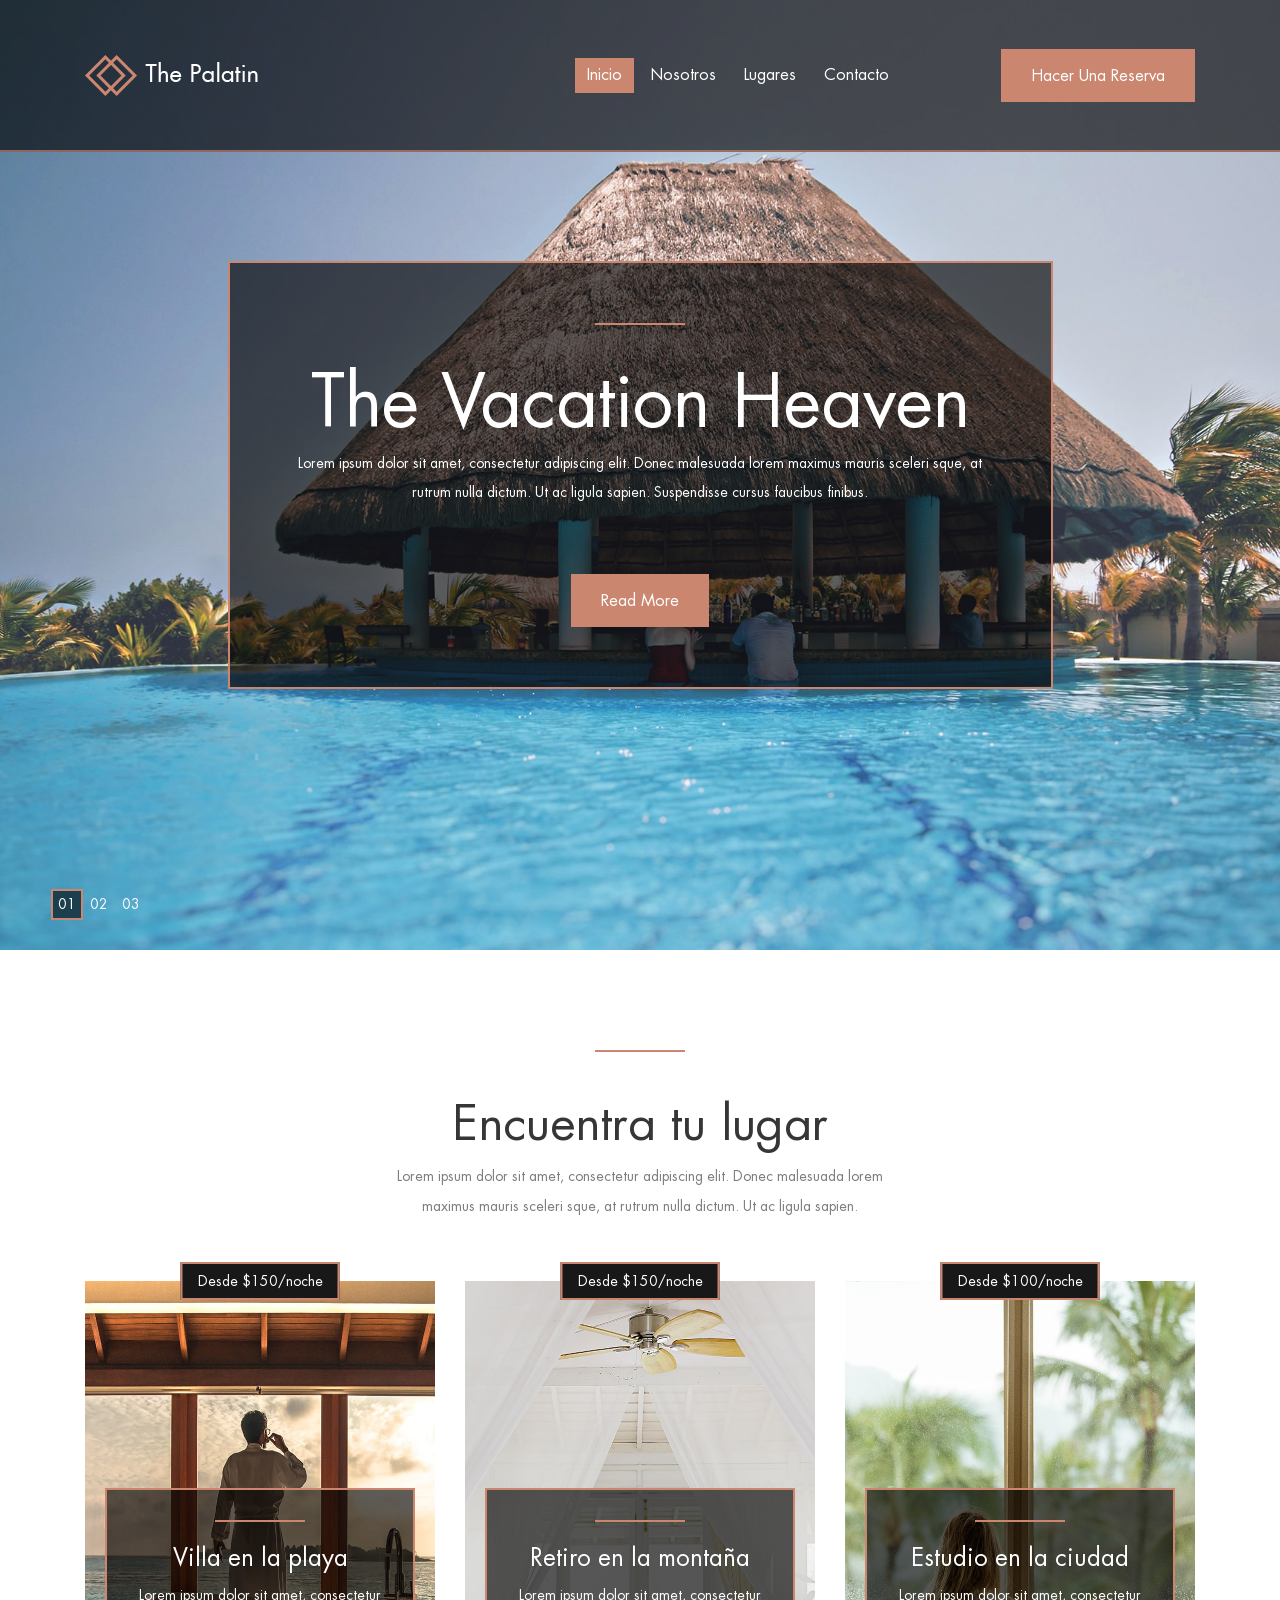
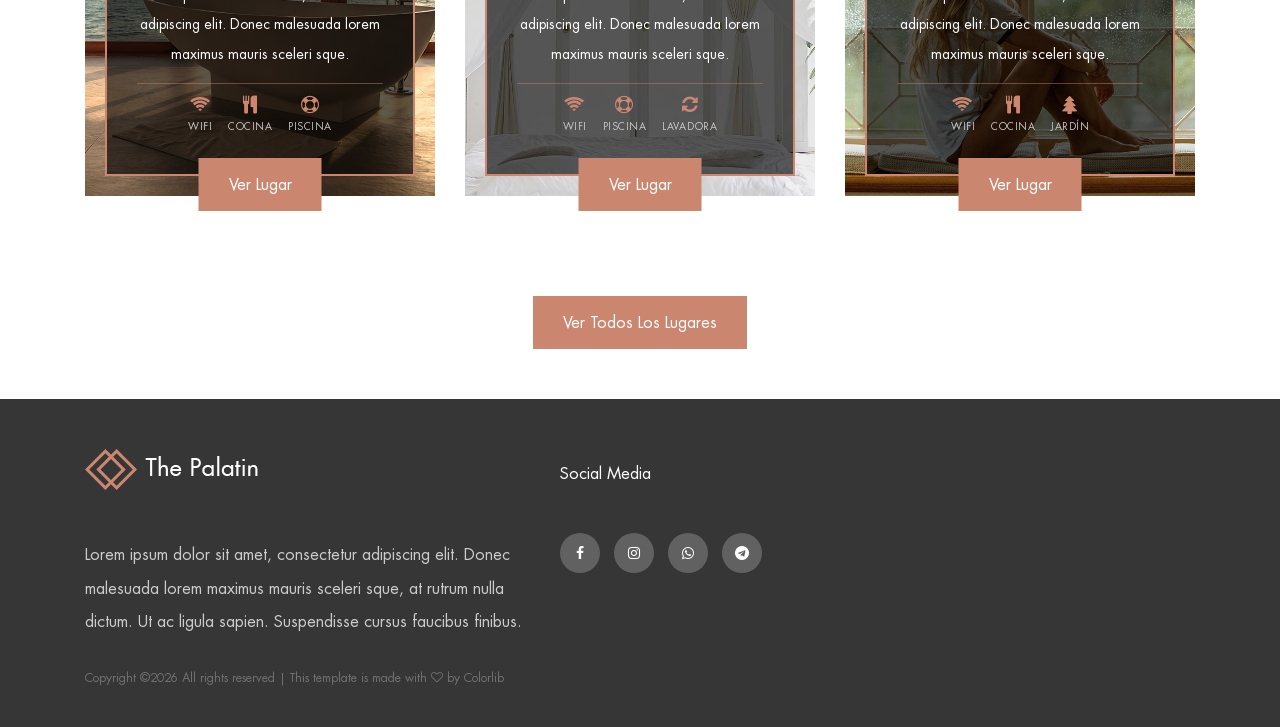
==== commit 82376bbb: "traduce contenido de las páginas a español" ====
--- a/index.html
+++ b/index.html
@@ -55,15 +55,15 @@
                             <!-- Nav Start -->
                             <div class="classynav">
                                 <ul>
-                                    <li class="active"><a href="index.html">Home</a></li>
-                                    <li><a href="about-us.html">About Us</a></li>
-                                    <li><a href="rooms.html">Places</a></li>
-                                    <li><a href="contact.html">Contact</a></li>
+                                    <li class="active"><a href="index.html">Inicio</a></li>
+                                    <li><a href="about-us.html">Nosotros</a></li>
+                                    <li><a href="rooms.html">Lugares</a></li>
+                                    <li><a href="contact.html">Contacto</a></li>
                                 </ul>
 
                                 <!-- Button -->
                                 <div class="menu-btn">
-                                    <a href="#" class="btn palatin-btn">Make a Reservation</a>
+                                    <a href="#" class="btn palatin-btn">Hacer una reserva</a>
                                 </div>
 
                             </div>
@@ -148,7 +148,7 @@
                 <div class="col-12 col-lg-6">
                     <div class="section-heading text-center">
                         <div class="line-"></div>
-                        <h2>Choose a room</h2>
+                        <h2>Encuentra tu lugar</h2>
                         <p>Lorem ipsum dolor sit amet, consectetur adipiscing elit. Donec malesuada lorem maximus mauris sceleri sque, at rutrum nulla dictum. Ut ac ligula sapien.</p>
                     </div>
                 </div>
@@ -162,21 +162,21 @@
                         <!-- Thumbnail -->
                         <div class="bg-thumbnail bg-img" style="background-image: url(img/bg-img/1.jpg);"></div>
                         <!-- Price -->
-                        <p class="price-from">From $150/night</p>
+                        <p class="price-from">Desde $150/noche</p>
                         <!-- Rooms Text -->
                         <div class="rooms-text">
                             <div class="line"></div>
-                            <h4>Deluxe Room</h4>
+                            <h4>Villa en la playa</h4>
                             <p>Lorem ipsum dolor sit amet, consectetur adipiscing elit. Donec malesuada lorem maximus mauris sceleri sque.</p>
                             <!-- Amenities Preview -->
                             <div class="room-amenities">
                                 <span><i class="fa fa-wifi"></i>WiFi</span>
-                                <span><i class="fa fa-television"></i>TV</span>
-                                <span><i class="fa fa-bath"></i>Jacuzzi</span>
+                                <span><i class="fa fa-cutlery"></i>Cocina</span>
+                                <span><i class="fa fa-life-ring"></i>Piscina</span>
                             </div>
                         </div>
                         <!-- Book Room -->
-                        <a href="room-details.html" class="book-room-btn btn palatin-btn">Book Room</a>
+                        <a href="room-details.html" class="book-room-btn btn palatin-btn">Ver lugar</a>
                     </div>
                 </div>
 
@@ -186,21 +186,21 @@
                         <!-- Thumbnail -->
                         <div class="bg-thumbnail bg-img" style="background-image: url(img/bg-img/8.jpg);"></div>
                         <!-- Price -->
-                        <p class="price-from">From $150/night</p>
+                        <p class="price-from">Desde $150/noche</p>
                         <!-- Rooms Text -->
                         <div class="rooms-text">
                             <div class="line"></div>
-                            <h4>Double Suite</h4>
+                            <h4>Retiro en la montaña</h4>
                             <p>Lorem ipsum dolor sit amet, consectetur adipiscing elit. Donec malesuada lorem maximus mauris sceleri sque.</p>
                             <!-- Amenities Preview -->
                             <div class="room-amenities">
                                 <span><i class="fa fa-wifi"></i>WiFi</span>
-                                <span><i class="fa fa-life-ring"></i>Pool</span>
-                                <span><i class="fa fa-coffee"></i>Breakfast</span>
+                                <span><i class="fa fa-life-ring"></i>Piscina</span>
+                                <span><i class="fa fa-refresh"></i>Lavadora</span>
                             </div>
                         </div>
                         <!-- Book Room -->
-                        <a href="room-details.html" class="book-room-btn btn palatin-btn">Book Room</a>
+                        <a href="room-details.html" class="book-room-btn btn palatin-btn">Ver lugar</a>
                     </div>
                 </div>
 
@@ -210,26 +210,26 @@
                         <!-- Thumbnail -->
                         <div class="bg-thumbnail bg-img" style="background-image: url(img/bg-img/9.jpg);"></div>
                         <!-- Price -->
-                        <p class="price-from">From $100/night</p>
+                        <p class="price-from">Desde $100/noche</p>
                         <!-- Rooms Text -->
                         <div class="rooms-text">
                             <div class="line"></div>
-                            <h4>Single Room</h4>
+                            <h4>Estudio en la ciudad</h4>
                             <p>Lorem ipsum dolor sit amet, consectetur adipiscing elit. Donec malesuada lorem maximus mauris sceleri sque.</p>
                             <!-- Amenities Preview -->
                             <div class="room-amenities">
                                 <span><i class="fa fa-wifi"></i>WiFi</span>
-                                <span><i class="fa fa-television"></i>TV</span>
-                                <span><i class="fa fa-coffee"></i>Coffee</span>
+                                <span><i class="fa fa-cutlery"></i>Cocina</span>
+                                <span><i class="fa fa-tree"></i>Jardín</span>
                             </div>
                         </div>
                         <!-- Book Room -->
-                        <a href="room-details.html" class="book-room-btn btn palatin-btn">Book Room</a>
+                        <a href="room-details.html" class="book-room-btn btn palatin-btn">Ver lugar</a>
                     </div>
                 </div>
 
                 <div class="col-12 text-center mb-50 wow fadeInUp" data-wow-delay="700ms">
-                    <a href="rooms.html" class="btn palatin-btn">View All Rooms</a>
+                    <a href="rooms.html" class="btn palatin-btn">Ver todos los lugares</a>
                 </div>
 
             </div>
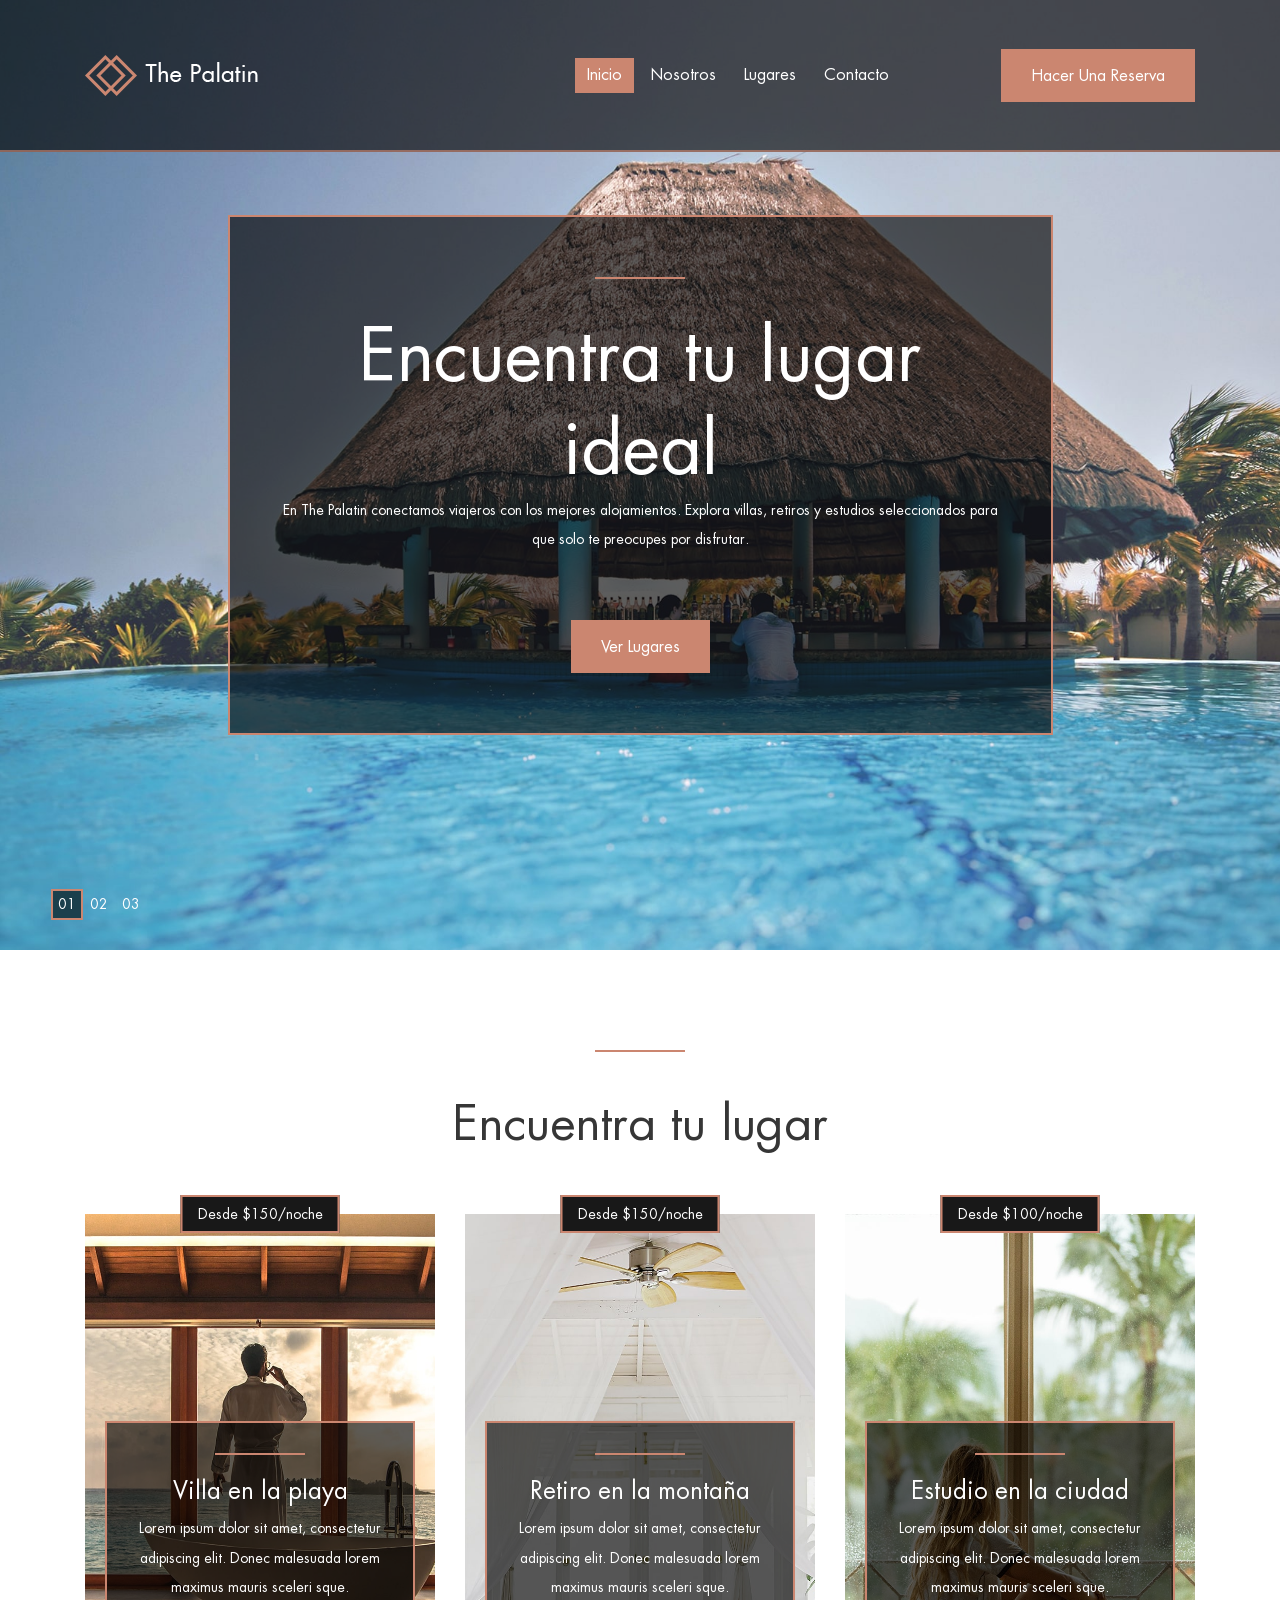
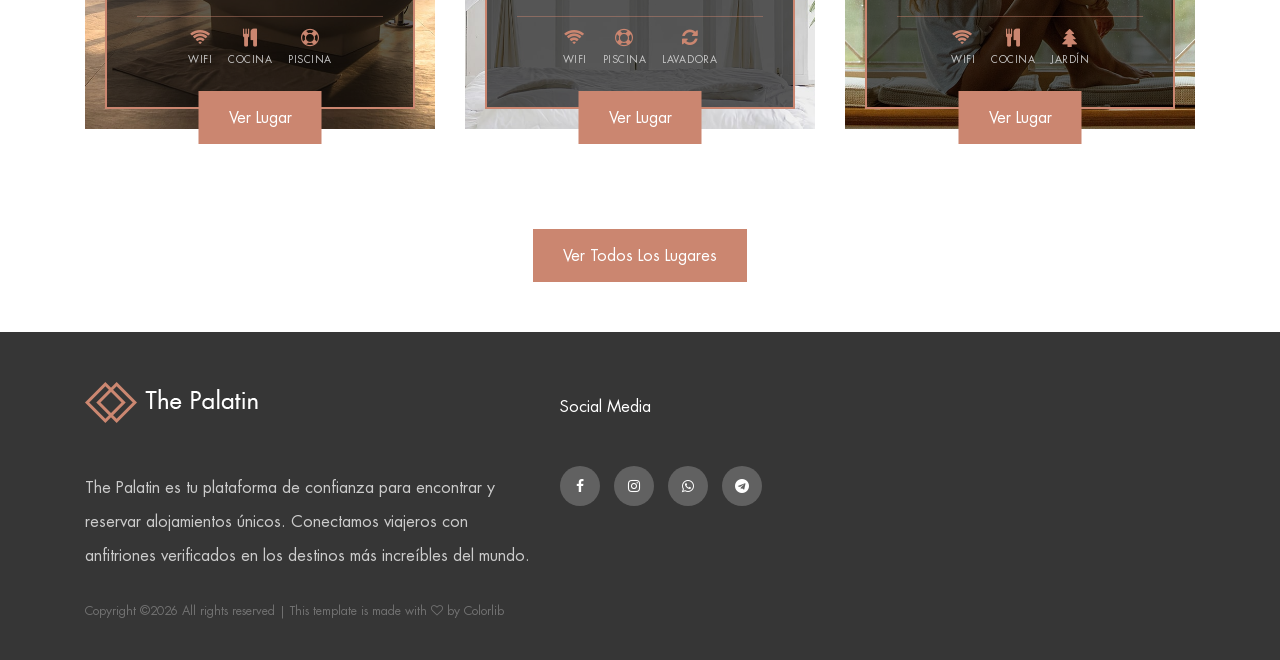
==== commit 294d49ba: "actualiza contenido en varias páginas para reflejar la propuesta de valor de The Palatin" ====
--- a/index.html
+++ b/index.html
@@ -90,9 +90,9 @@
                             <!-- Slide Content -->
                             <div class="hero-slides-content" data-animation="fadeInUp" data-delay="100ms">
                                 <div class="line" data-animation="fadeInUp" data-delay="300ms"></div>
-                                <h2 data-animation="fadeInUp" data-delay="500ms">The Vacation Heaven</h2>
-                                <p data-animation="fadeInUp" data-delay="700ms">Lorem ipsum dolor sit amet, consectetur adipiscing elit. Donec malesuada lorem maximus mauris sceleri sque, at rutrum nulla dictum. Ut ac ligula sapien. Suspendisse cursus faucibus finibus.</p>
-                                <a href="#" class="btn palatin-btn mt-50" data-animation="fadeInUp" data-delay="900ms">Read More</a>
+                                <h2 data-animation="fadeInUp" data-delay="500ms">Encuentra tu lugar ideal</h2>
+                                <p data-animation="fadeInUp" data-delay="700ms">En The Palatin conectamos viajeros con los mejores alojamientos. Explora villas, retiros y estudios seleccionados para que solo te preocupes por disfrutar.</p>
+                                <a href="rooms.html" class="btn palatin-btn mt-50" data-animation="fadeInUp" data-delay="900ms">Ver lugares</a>
                             </div>
                         </div>
                     </div>
@@ -109,9 +109,9 @@
                             <!-- Slide Content -->
                             <div class="hero-slides-content" data-animation="fadeInUp" data-delay="100ms">
                                 <div class="line" data-animation="fadeInUp" data-delay="300ms"></div>
-                                <h2 data-animation="fadeInUp" data-delay="500ms">A place to remember</h2>
-                                <p data-animation="fadeInUp" data-delay="700ms">Lorem ipsum dolor sit amet, consectetur adipiscing elit. Donec malesuada lorem maximus mauris sceleri sque, at rutrum nulla dictum. Ut ac ligula sapien. Suspendisse cursus faucibus finibus.</p>
-                                <a href="#" class="btn palatin-btn mt-50" data-animation="fadeInUp" data-delay="900ms">Read More</a>
+                                <h2 data-animation="fadeInUp" data-delay="500ms">Un lugar para recordar</h2>
+                                <p data-animation="fadeInUp" data-delay="700ms">Cada lugar en nuestra plataforma es cuidadosamente verificado para garantizarte una estancia segura y memorable. Compara opciones, lee reseñas y reserva con total confianza.</p>
+                                <a href="about-us.html" class="btn palatin-btn mt-50" data-animation="fadeInUp" data-delay="900ms">Conoce más</a>
                             </div>
                         </div>
                     </div>
@@ -128,9 +128,9 @@
                             <!-- Slide Content -->
                             <div class="hero-slides-content" data-animation="fadeInUp" data-delay="100ms">
                                 <div class="line" data-animation="fadeInUp" data-delay="300ms"></div>
-                                <h2 data-animation="fadeInUp" data-delay="500ms">Enjoy your life</h2>
-                                <p data-animation="fadeInUp" data-delay="700ms">Lorem ipsum dolor sit amet, consectetur adipiscing elit. Donec malesuada lorem maximus mauris sceleri sque, at rutrum nulla dictum. Ut ac ligula sapien. Suspendisse cursus faucibus finibus.</p>
-                                <a href="#" class="btn palatin-btn mt-50" data-animation="fadeInUp" data-delay="900ms">Read More</a>
+                                <h2 data-animation="fadeInUp" data-delay="500ms">Disfruta la vida al máximo</h2>
+                                <p data-animation="fadeInUp" data-delay="700ms">Playas, montañas o ciudad: tenemos el alojamiento perfecto para ti. Reserva en minutos y viaja sin complicaciones con el respaldo de The Palatin.</p>
+                                <a href="contact.html" class="btn palatin-btn mt-50" data-animation="fadeInUp" data-delay="900ms">Hacer una reserva</a>
                             </div>
                         </div>
                     </div>
@@ -149,7 +149,6 @@
                     <div class="section-heading text-center">
                         <div class="line-"></div>
                         <h2>Encuentra tu lugar</h2>
-                        <p>Lorem ipsum dolor sit amet, consectetur adipiscing elit. Donec malesuada lorem maximus mauris sceleri sque, at rutrum nulla dictum. Ut ac ligula sapien.</p>
                     </div>
                 </div>
             </div>
@@ -246,7 +245,7 @@
                 <div class="col-12 col-lg-5">
                     <div class="footer-widget-area mt-50">
                         <a href="#" class="d-block mb-5"><img src="img/core-img/logo.png" alt=""></a>
-                        <p>Lorem ipsum dolor sit amet, consectetur adipiscing elit. Donec malesuada lorem maximus mauris sceleri sque, at rutrum nulla dictum. Ut ac ligula sapien. Suspendisse cursus faucibus finibus. </p>
+                        <p>The Palatin es tu plataforma de confianza para encontrar y reservar alojamientos únicos. Conectamos viajeros con anfitriones verificados en los destinos más increíbles del mundo.</p>
                     </div>
                 </div>
 
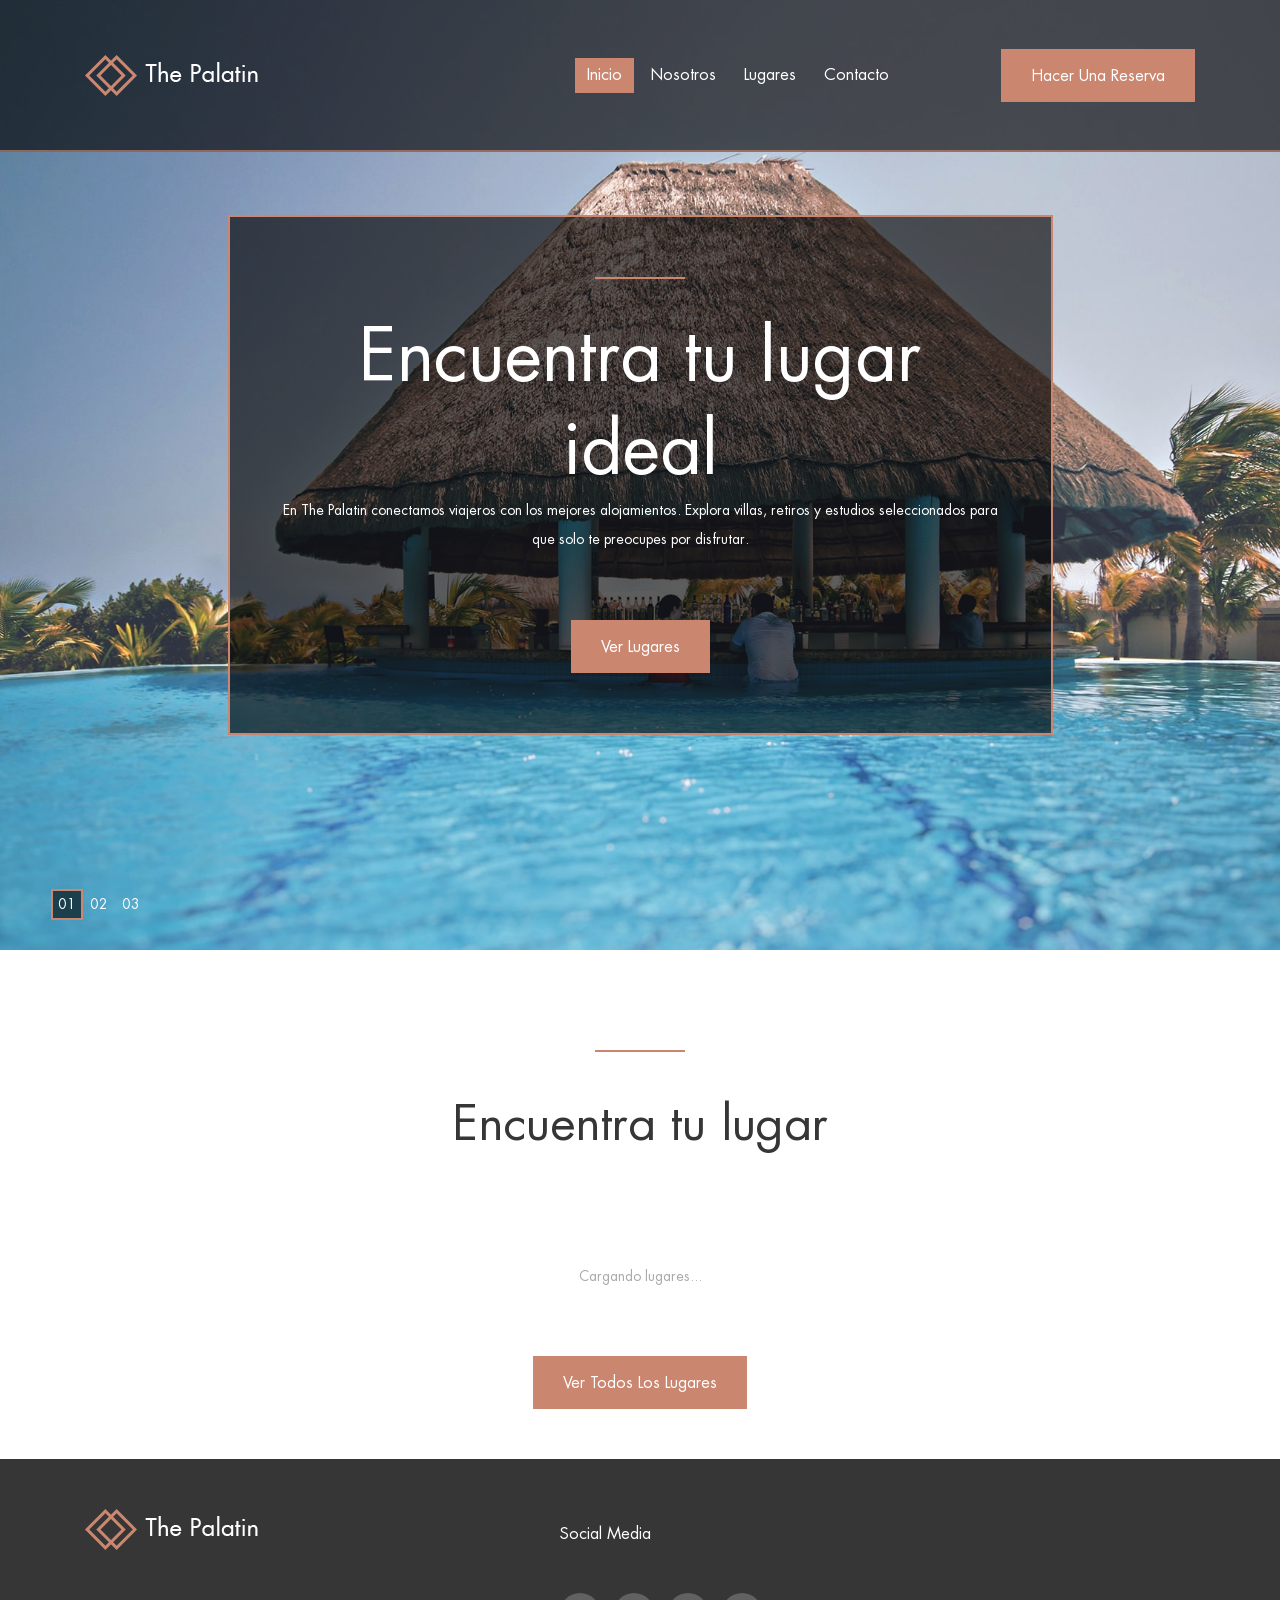
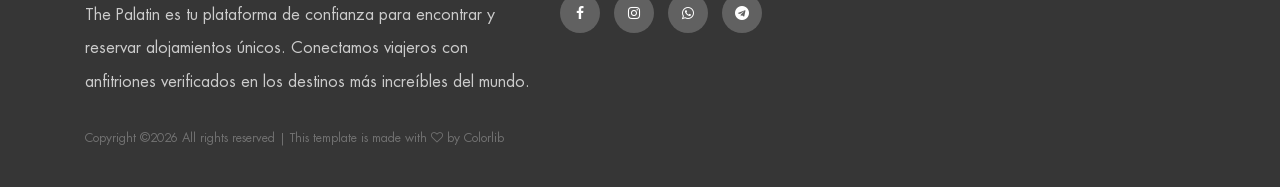
==== commit be840c68: "agrega funcionalidad para cargar lugares destacados y detalles de habitaciones; implementa API para " ====
--- a/index.html
+++ b/index.html
@@ -153,85 +153,15 @@
                 </div>
             </div>
 
-            <div class="row justify-content-center">
-
-                <!-- Single Rooms Area -->
-                <div class="col-12 col-md-6 col-lg-4">
-                    <div class="single-rooms-area wow fadeInUp" data-wow-delay="100ms">
-                        <!-- Thumbnail -->
-                        <div class="bg-thumbnail bg-img" style="background-image: url(img/bg-img/1.jpg);"></div>
-                        <!-- Price -->
-                        <p class="price-from">Desde $150/noche</p>
-                        <!-- Rooms Text -->
-                        <div class="rooms-text">
-                            <div class="line"></div>
-                            <h4>Villa en la playa</h4>
-                            <p>Lorem ipsum dolor sit amet, consectetur adipiscing elit. Donec malesuada lorem maximus mauris sceleri sque.</p>
-                            <!-- Amenities Preview -->
-                            <div class="room-amenities">
-                                <span><i class="fa fa-wifi"></i>WiFi</span>
-                                <span><i class="fa fa-cutlery"></i>Cocina</span>
-                                <span><i class="fa fa-life-ring"></i>Piscina</span>
-                            </div>
-                        </div>
-                        <!-- Book Room -->
-                        <a href="room-details.html" class="book-room-btn btn palatin-btn">Ver lugar</a>
-                    </div>
-                </div>
-
-                <!-- Single Rooms Area -->
-                <div class="col-12 col-md-6 col-lg-4">
-                    <div class="single-rooms-area wow fadeInUp" data-wow-delay="300ms">
-                        <!-- Thumbnail -->
-                        <div class="bg-thumbnail bg-img" style="background-image: url(img/bg-img/8.jpg);"></div>
-                        <!-- Price -->
-                        <p class="price-from">Desde $150/noche</p>
-                        <!-- Rooms Text -->
-                        <div class="rooms-text">
-                            <div class="line"></div>
-                            <h4>Retiro en la montaña</h4>
-                            <p>Lorem ipsum dolor sit amet, consectetur adipiscing elit. Donec malesuada lorem maximus mauris sceleri sque.</p>
-                            <!-- Amenities Preview -->
-                            <div class="room-amenities">
-                                <span><i class="fa fa-wifi"></i>WiFi</span>
-                                <span><i class="fa fa-life-ring"></i>Piscina</span>
-                                <span><i class="fa fa-refresh"></i>Lavadora</span>
-                            </div>
-                        </div>
-                        <!-- Book Room -->
-                        <a href="room-details.html" class="book-room-btn btn palatin-btn">Ver lugar</a>
-                    </div>
-                </div>
-
-                <!-- Single Rooms Area -->
-                <div class="col-12 col-md-6 col-lg-4">
-                    <div class="single-rooms-area wow fadeInUp" data-wow-delay="500ms">
-                        <!-- Thumbnail -->
-                        <div class="bg-thumbnail bg-img" style="background-image: url(img/bg-img/9.jpg);"></div>
-                        <!-- Price -->
-                        <p class="price-from">Desde $100/noche</p>
-                        <!-- Rooms Text -->
-                        <div class="rooms-text">
-                            <div class="line"></div>
-                            <h4>Estudio en la ciudad</h4>
-                            <p>Lorem ipsum dolor sit amet, consectetur adipiscing elit. Donec malesuada lorem maximus mauris sceleri sque.</p>
-                            <!-- Amenities Preview -->
-                            <div class="room-amenities">
-                                <span><i class="fa fa-wifi"></i>WiFi</span>
-                                <span><i class="fa fa-cutlery"></i>Cocina</span>
-                                <span><i class="fa fa-tree"></i>Jardín</span>
-                            </div>
-                        </div>
-                        <!-- Book Room -->
-                        <a href="room-details.html" class="book-room-btn btn palatin-btn">Ver lugar</a>
-                    </div>
-                </div>
+            <div class="row justify-content-center" id="featuredPlaces">
+                <div class="col-12 text-center py-5">
+                    <p style="color:#aaa">Cargando lugares...</p>
+                </div>
+            </div>
 
                 <div class="col-12 text-center mb-50 wow fadeInUp" data-wow-delay="700ms">
                     <a href="rooms.html" class="btn palatin-btn">Ver todos los lugares</a>
                 </div>
-
-            </div>
         </div>
     </section>
     <!-- ##### Rooms Area End ##### -->
@@ -286,6 +216,37 @@
     <script src="js/plugins/plugins.js"></script>
     <!-- Active js -->
     <script src="js/active.js"></script>
-</body>
+    <script src="js/config.js"></script>
+    <script>
+        const DEFAULT_IMG = 'img/bg-img/1.jpg';
+
+        async function loadFeatured() {
+            const places  = await api('GET', '/places/index.php');
+            const grid    = document.getElementById('featuredPlaces');
+            const delays  = [100, 300, 500];
+            const featured = (places ?? []).slice(0, 3);
+
+            if (featured.length === 0) {
+                grid.innerHTML = '<div class="col-12 text-center py-3"><p style="color:#aaa">No hay lugares disponibles.</p></div>';
+                return;
+            }
+
+            grid.innerHTML = featured.map((p, i) => `
+                <div class="col-12 col-md-6 col-lg-4">
+                    <div class="single-rooms-area wow fadeInUp" data-wow-delay="${delays[i]}ms">
+                        <div class="bg-thumbnail bg-img" style="background-image: url(${p.cover_image || DEFAULT_IMG});"></div>
+                        <p class="price-from">Desde $${parseFloat(p.price_per_night).toLocaleString()}/noche</p>
+                        <div class="rooms-text">
+                            <div class="line"></div>
+                            <h4>${p.name}</h4>
+                            <p>${p.location}</p>
+                        </div>
+                        <a href="room-details.html?id=${p.id}" class="book-room-btn btn palatin-btn">Ver lugar</a>
+                    </div>
+                </div>`).join('');
+        }
+
+        loadFeatured();
+    </script>
 
 </html>
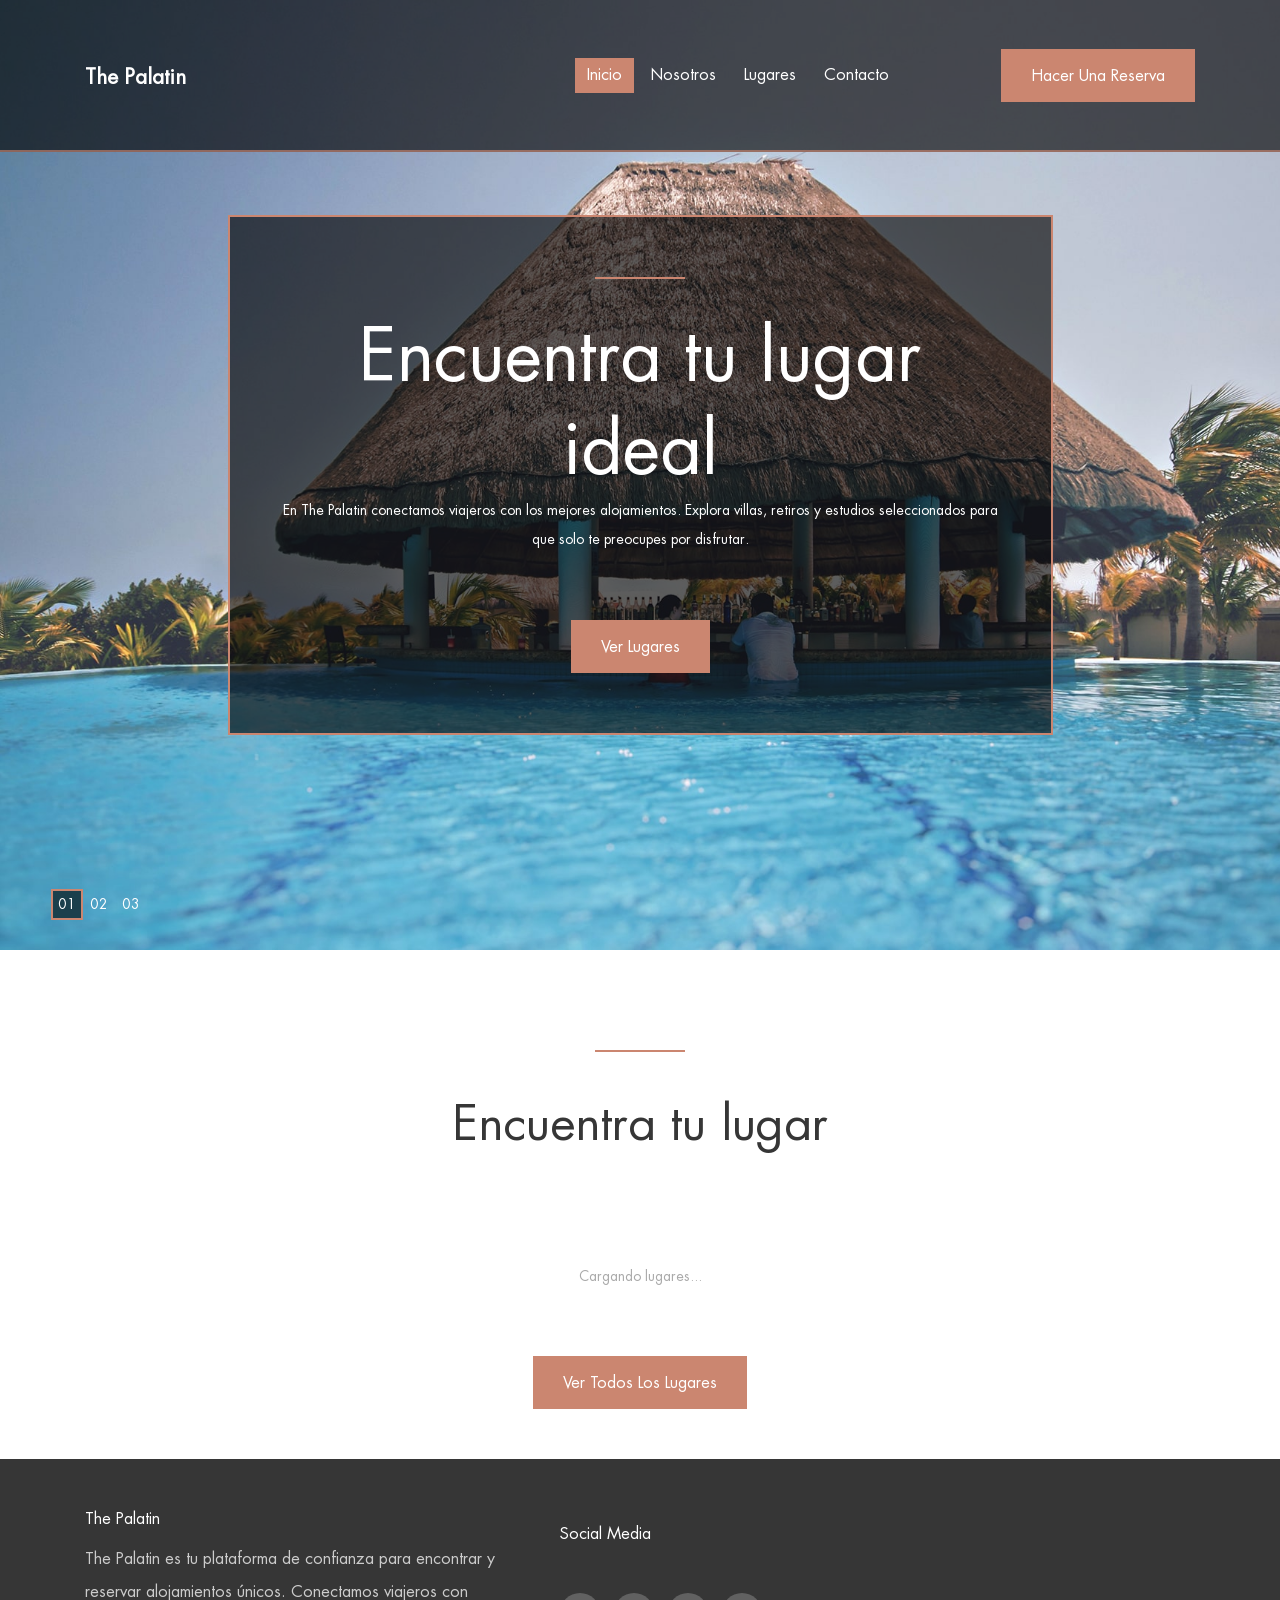
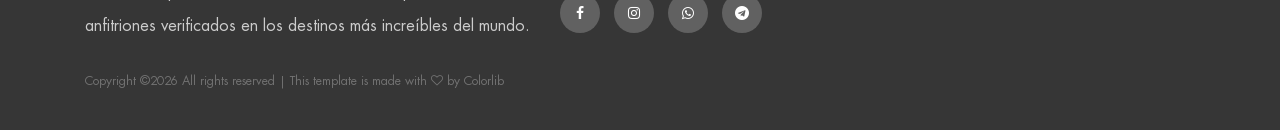
==== commit 54262570: "agrega funcionalidad de configuración del sitio; implementa API para gestionar ajustes y subida de l" ====
--- a/index.html
+++ b/index.html
@@ -37,7 +37,7 @@
                     <nav class="classy-navbar justify-content-between" id="palatinNav">
 
                         <!-- Nav brand -->
-                        <a href="index.html" class="nav-brand"><img src="img/core-img/logo.png" alt=""></a>
+                        <a href="index.html" class="nav-brand"><img id="site-logo-nav" src="img/core-img/logo.png" alt="Logo image"><span id="site-name-nav" class="site-name" style="display:none;font-weight:700;font-size:1.3rem;color:#fff">The Palatin</span></a>
 
                         <!-- Navbar Toggler -->
                         <div class="classy-navbar-toggler">
@@ -91,7 +91,7 @@
                             <div class="hero-slides-content" data-animation="fadeInUp" data-delay="100ms">
                                 <div class="line" data-animation="fadeInUp" data-delay="300ms"></div>
                                 <h2 data-animation="fadeInUp" data-delay="500ms">Encuentra tu lugar ideal</h2>
-                                <p data-animation="fadeInUp" data-delay="700ms">En The Palatin conectamos viajeros con los mejores alojamientos. Explora villas, retiros y estudios seleccionados para que solo te preocupes por disfrutar.</p>
+                                <p data-animation="fadeInUp" data-delay="700ms">En <span class="site-name">The Palatin</span> conectamos viajeros con los mejores alojamientos. Explora villas, retiros y estudios seleccionados para que solo te preocupes por disfrutar.</p>
                                 <a href="rooms.html" class="btn palatin-btn mt-50" data-animation="fadeInUp" data-delay="900ms">Ver lugares</a>
                             </div>
                         </div>
@@ -129,7 +129,7 @@
                             <div class="hero-slides-content" data-animation="fadeInUp" data-delay="100ms">
                                 <div class="line" data-animation="fadeInUp" data-delay="300ms"></div>
                                 <h2 data-animation="fadeInUp" data-delay="500ms">Disfruta la vida al máximo</h2>
-                                <p data-animation="fadeInUp" data-delay="700ms">Playas, montañas o ciudad: tenemos el alojamiento perfecto para ti. Reserva en minutos y viaja sin complicaciones con el respaldo de The Palatin.</p>
+                                <p data-animation="fadeInUp" data-delay="700ms">Playas, montañas o ciudad: tenemos el alojamiento perfecto para ti. Reserva en minutos y viaja sin complicaciones con el respaldo de <span class="site-name">The Palatin</span>.</p>
                                 <a href="contact.html" class="btn palatin-btn mt-50" data-animation="fadeInUp" data-delay="900ms">Hacer una reserva</a>
                             </div>
                         </div>
@@ -174,8 +174,9 @@
                 <!-- Footer Widget Area -->
                 <div class="col-12 col-lg-5">
                     <div class="footer-widget-area mt-50">
-                        <a href="#" class="d-block mb-5"><img src="img/core-img/logo.png" alt=""></a>
-                        <p>The Palatin es tu plataforma de confianza para encontrar y reservar alojamientos únicos. Conectamos viajeros con anfitriones verificados en los destinos más increíbles del mundo.</p>
+                        <a href="#" class="d-block mb-5"><img id="site-logo-footer" src="img/core-img/logo.png" alt="The Palatin"></a>
+                        <h6 id="site-name-footer" class="site-name" style="display:none;margin-bottom:.75rem;color:#fff">The Palatin</h6>
+                        <p id="site-description">The Palatin es tu plataforma de confianza para encontrar y reservar alojamientos únicos. Conectamos viajeros con anfitriones verificados en los destinos más increíbles del mundo.</p>
                     </div>
                 </div>
 
@@ -217,6 +218,7 @@
     <!-- Active js -->
     <script src="js/active.js"></script>
     <script src="js/config.js"></script>
+    <script src="js/settings.js"></script>
     <script>
         const DEFAULT_IMG = 'img/bg-img/1.jpg';
 
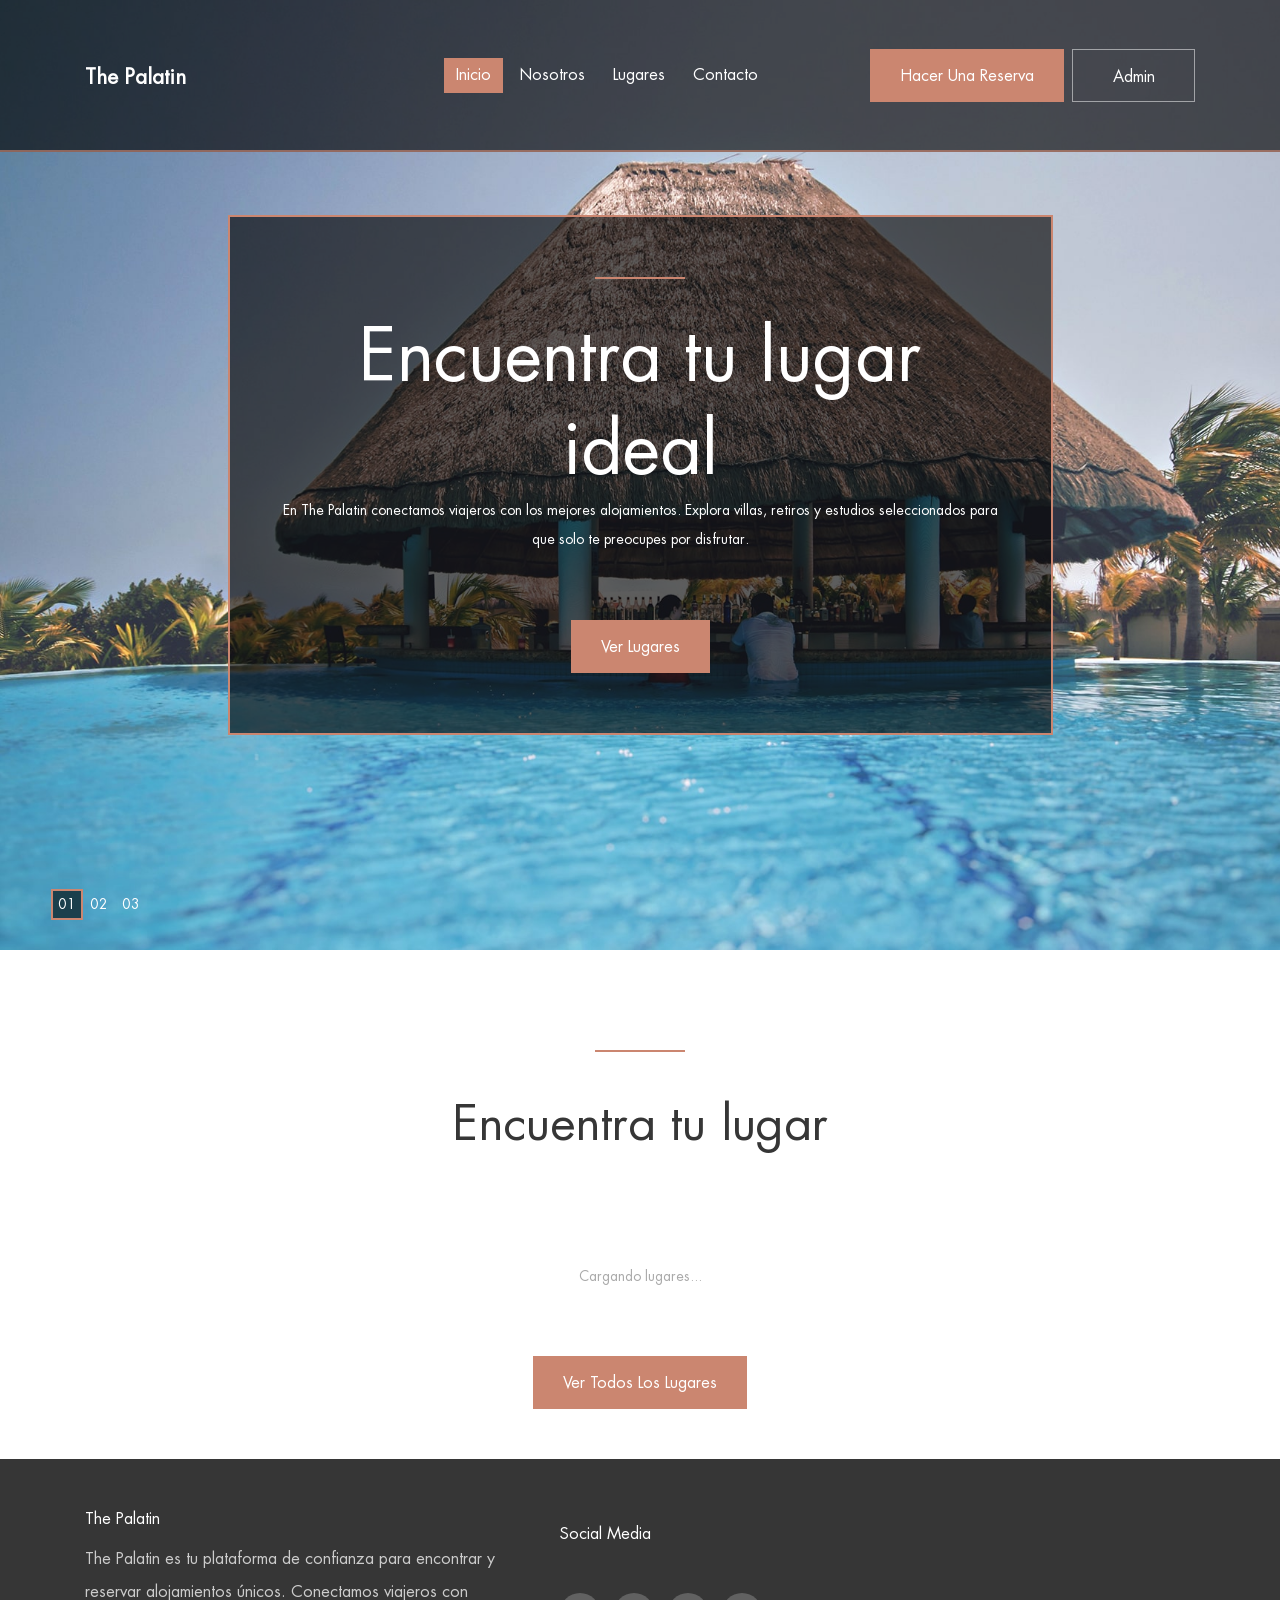
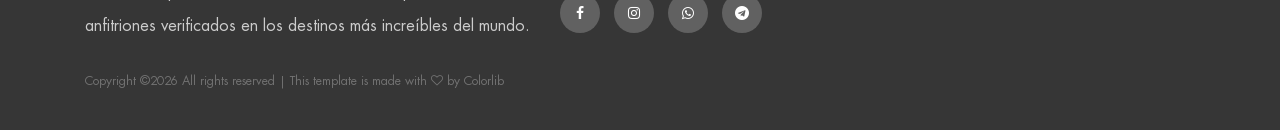
==== commit bcc71f1a: "agrega botón de acceso al panel de administración en varias páginas; mejora la disposición de los bo" ====
--- a/index.html
+++ b/index.html
@@ -62,8 +62,9 @@
                                 </ul>
 
                                 <!-- Button -->
-                                <div class="menu-btn">
+                                <div class="menu-btn" style="display:flex;gap:.5rem;align-items:center">
                                     <a href="#" class="btn palatin-btn">Hacer una reserva</a>
+                                    <a href="admin/index.html" class="btn palatin-btn" style="background:transparent;border:1px solid rgba(255,255,255,.5)">Admin</a>
                                 </div>
 
                             </div>
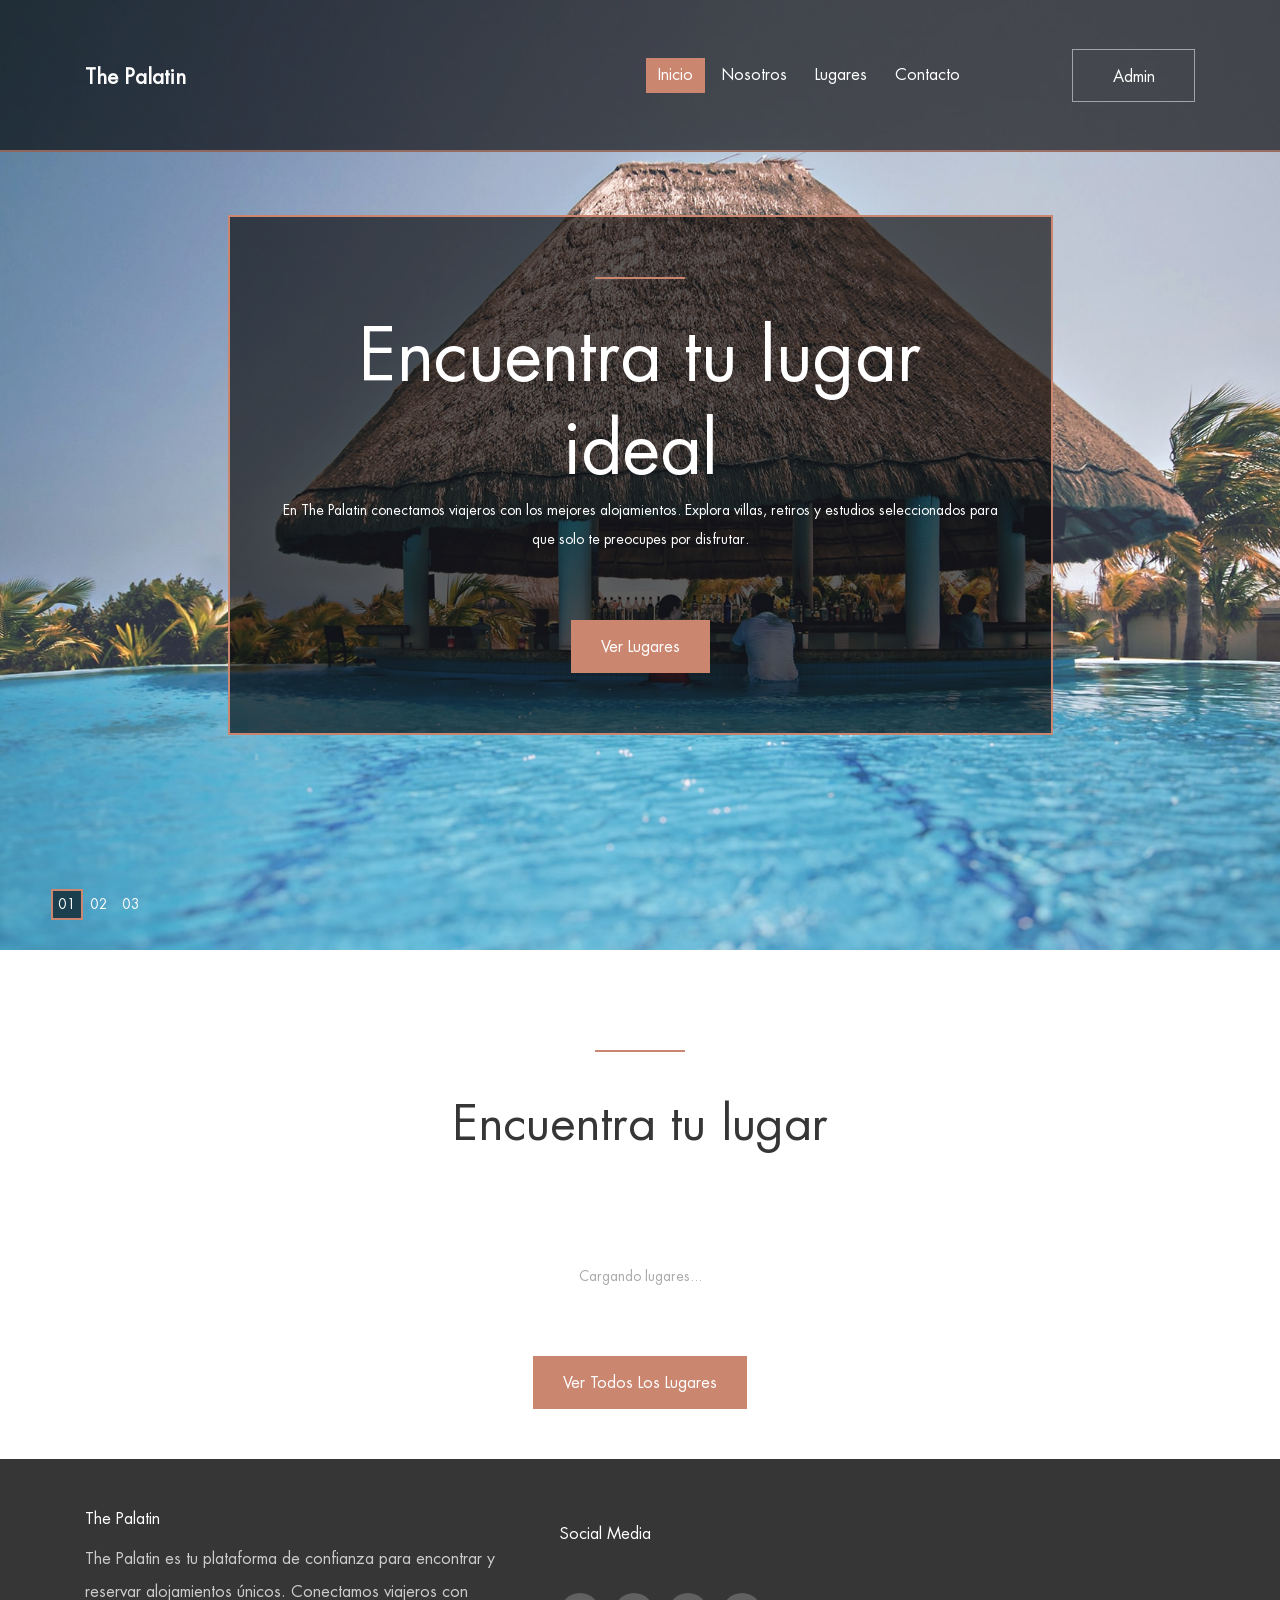
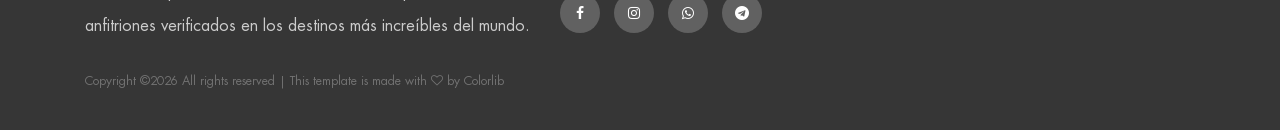
==== commit 5b3b4a7a: "actualiza botones en varias páginas para redirigir al panel de administración; añade atributos de se" ====
--- a/index.html
+++ b/index.html
@@ -3,13 +3,27 @@
 
 <head>
     <meta charset="UTF-8">
-    <meta name="description" content="">
+    <meta name="description" content="Encuentra y reserva alojamientos únicos. Mediamos entre viajeros y anfitriones verificados en los mejores destinos.">
+    <!-- SEO -->
+    <meta name="robots" content="index, follow">
+    <link rel="canonical" href="https://places.codebuilt.co/index.html">
+    <meta property="og:type" content="website">
+    <meta property="og:url" content="https://places.codebuilt.co/index.html">
+    <meta property="og:title" content="The Palatin — Tu plataforma de alojamientos">
+    <meta property="og:description" content="Encuentra y reserva alojamientos únicos. Mediamos entre viajeros y anfitriones verificados en los mejores destinos.">
+    <meta property="og:image" content="https://places.codebuilt.co/img/bg-img/1.jpg">
+    <meta property="og:site_name" content="The Palatin">
+    <meta name="twitter:card" content="summary_large_image">
+    <meta name="twitter:title" content="The Palatin — Tu plataforma de alojamientos">
+    <meta name="twitter:description" content="Encuentra y reserva alojamientos únicos. Mediamos entre viajeros y anfitriones verificados en los mejores destinos.">
+    <meta name="twitter:image" content="https://places.codebuilt.co/img/bg-img/1.jpg">
+    <!-- /SEO -->
     <meta http-equiv="X-UA-Compatible" content="IE=edge">
     <meta name="viewport" content="width=device-width, initial-scale=1, shrink-to-fit=no">
     <!-- The above 4 meta tags *must* come first in the head; any other head content must come *after* these tags -->
 
     <!-- Title -->
-    <title>The Palatin - Hotel &amp; Resort Template</title>
+    <title>The Palatin — Tu plataforma de alojamientos</title>
 
     <!-- Favicon -->
     <link rel="icon" href="img/core-img/favicon.ico">
@@ -63,8 +77,7 @@
 
                                 <!-- Button -->
                                 <div class="menu-btn" style="display:flex;gap:.5rem;align-items:center">
-                                    <a href="#" class="btn palatin-btn">Hacer una reserva</a>
-                                    <a href="admin/index.html" class="btn palatin-btn" style="background:transparent;border:1px solid rgba(255,255,255,.5)">Admin</a>
+                                    <a href="admin/index.html" class="btn palatin-btn" target="_blank" rel="noopener" style="background:transparent;border:1px solid rgba(255,255,255,.5)">Admin</a>
                                 </div>
 
                             </div>
